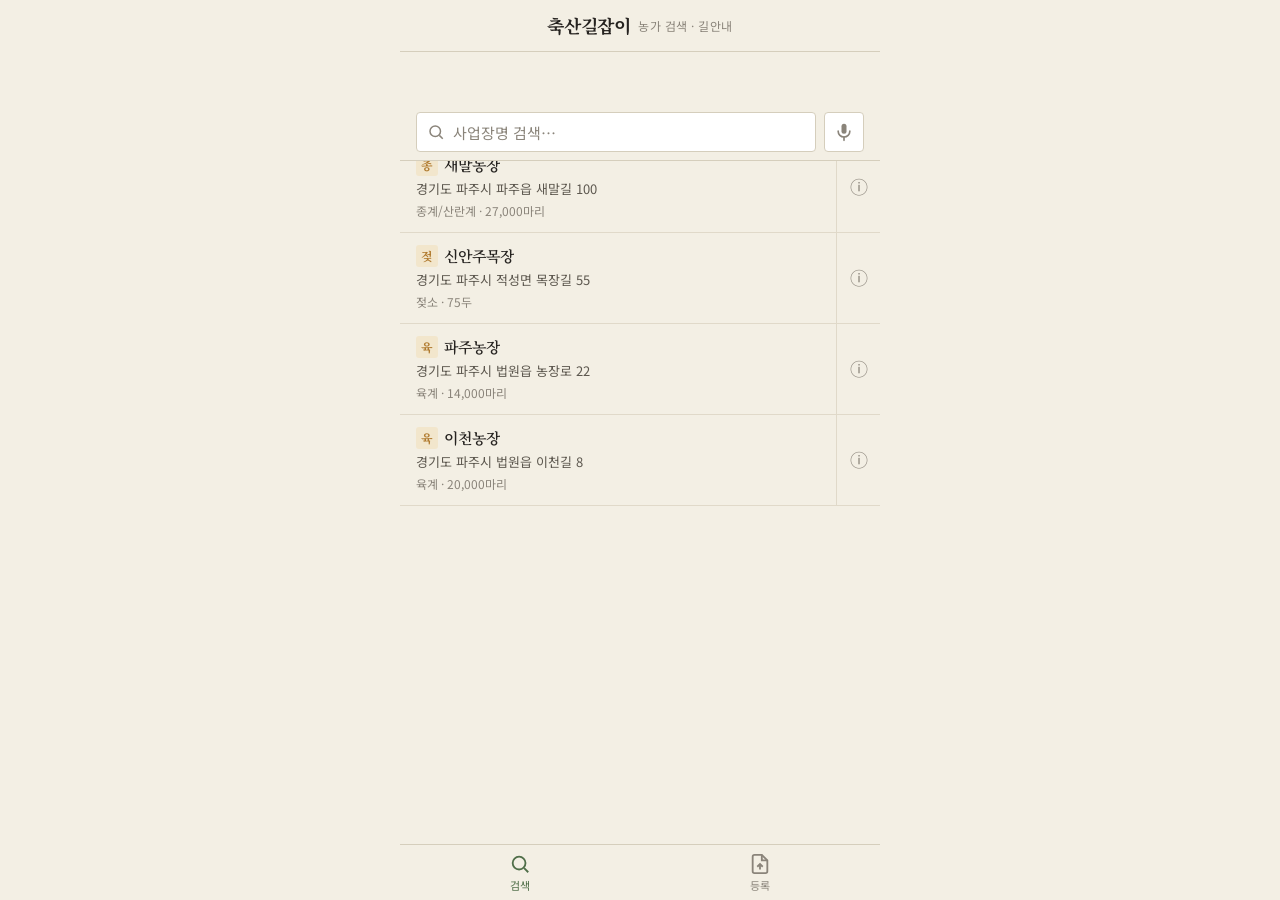
==== index.html @ 453d3c9a "Add files via upload" ====
<!DOCTYPE html>
<html lang="ko">
<head>
  <meta charset="UTF-8">
  <meta name="viewport" content="width=device-width, initial-scale=1.0, maximum-scale=1.0, user-scalable=no">
  <meta name="description" content="축산 농가 검색 및 카카오맵 내비게이션 안내 모바일 웹앱">
  <title>축산길잡이 — 농가 검색 · 길안내</title>

  <link rel="preconnect" href="https://fonts.googleapis.com">
  <link rel="preconnect" href="https://fonts.gstatic.com" crossorigin>
  <link href="https://fonts.googleapis.com/css2?family=Noto+Sans+KR:wght@400;500;600;700&family=Noto+Serif+KR:wght@600;700&display=swap" rel="stylesheet">

  <link rel="stylesheet" href="style.css">
</head>
<body>
  <div id="app">
    <!-- ═══ 헤더 ═══ -->
    <header id="header">
      <h1 class="app-title">축산길잡이</h1>
      <p class="app-subtitle">농가 검색 · 길안내</p>
    </header>

    <!-- ═══ 검색 탭 ═══ -->
    <section id="tab-search" class="tab-panel active">
      <!-- 검색 바 -->
      <div class="search-bar">
        <div class="search-input-wrap">
          <svg class="search-icon" viewBox="0 0 24 24" fill="none" stroke="currentColor" stroke-width="2">
            <circle cx="11" cy="11" r="7"/><line x1="16.5" y1="16.5" x2="21" y2="21"/>
          </svg>
          <input type="text" id="search-input" placeholder="사업장명 검색…" autocomplete="off" inputmode="search">
          <button id="search-clear" class="search-clear" aria-label="검색어 지우기" style="display:none;">✕</button>
        </div>
        <button id="btn-mic" class="btn-mic" aria-label="음성 검색" title="음성으로 검색">
          <svg viewBox="0 0 24 24" fill="currentColor">
            <path d="M12 14a3 3 0 0 0 3-3V5a3 3 0 0 0-6 0v6a3 3 0 0 0 3 3z"/>
            <path d="M19 11a7 7 0 0 1-14 0" fill="none" stroke="currentColor" stroke-width="2" stroke-linecap="round"/>
            <line x1="12" y1="18" x2="12" y2="22" stroke="currentColor" stroke-width="2" stroke-linecap="round"/>
          </svg>
        </button>
      </div>

      <!-- 검색 상태 안내 -->
      <div id="search-status" class="search-status"></div>

      <!-- 검색 결과 목록 -->
      <ul id="farm-list" class="farm-list"></ul>

      <!-- 검색 결과 없음 -->
      <div id="empty-search" class="empty-state" style="display:none;">
        <p class="empty-icon">🔍</p>
        <p class="empty-text">일치하는 사업장명이 없습니다</p>
        <button class="btn-link" onclick="switchTab('register')">→ 등록 화면으로 이동</button>
      </div>

      <!-- 데이터 없음 -->
      <div id="no-data" class="empty-state" style="display:none;">
        <p class="empty-icon">📋</p>
        <p class="empty-text">등록된 농가 데이터가 없습니다</p>
        <button class="btn-link" onclick="switchTab('register')">→ 데이터 등록하기</button>
      </div>
    </section>

    <!-- ═══ 등록 탭 ═══ -->
    <section id="tab-register" class="tab-panel">
      <!-- CSV 업로드 -->
      <div class="register-section">
        <h2 class="section-title">CSV 파일 업로드</h2>
        <p class="section-desc">CSV 파일을 업로드하면 기존 데이터가 모두 교체됩니다.</p>
        <label class="csv-upload-area" id="csv-upload-area">
          <input type="file" id="csv-file-input" accept=".csv,text/csv" hidden>
          <svg viewBox="0 0 24 24" fill="none" stroke="currentColor" stroke-width="1.5" class="upload-icon">
            <path d="M14 2H6a2 2 0 0 0-2 2v16a2 2 0 0 0 2 2h12a2 2 0 0 0 2-2V8z"/>
            <polyline points="14 2 14 8 20 8"/>
            <line x1="12" y1="18" x2="12" y2="12"/>
            <polyline points="9 15 12 12 15 15"/>
          </svg>
          <span>CSV 파일 선택 또는 여기에 끌어다 놓기</span>
        </label>
      </div>

      <hr class="section-divider">

      <!-- 개별 등록/수정 폼 -->
      <div class="register-section">
        <h2 class="section-title" id="form-title">개별 농가 등록</h2>
        <form id="farm-form" class="farm-form" autocomplete="off">
          <input type="hidden" id="form-edit-id" value="">
          <div class="form-row">
            <label class="form-label required" for="f-name">사업장명</label>
            <input type="text" id="f-name" class="form-input" required>
          </div>
          <div class="form-row-double">
            <div class="form-row">
              <label class="form-label required" for="f-lat">위도</label>
              <input type="number" id="f-lat" class="form-input" step="any" required placeholder="37.xxxxx">
            </div>
            <div class="form-row">
              <label class="form-label required" for="f-lng">경도</label>
              <input type="number" id="f-lng" class="form-input" step="any" required placeholder="126.xxxxx">
            </div>
          </div>
          <div class="form-row">
            <label class="form-label" for="f-license">축산인허가번호</label>
            <input type="text" id="f-license" class="form-input">
          </div>
          <div class="form-row">
            <label class="form-label" for="f-road-addr">소재지도로</label>
            <input type="text" id="f-road-addr" class="form-input">
          </div>
          <div class="form-row">
            <label class="form-label" for="f-jibun-addr">소재지지번주소</label>
            <input type="text" id="f-jibun-addr" class="form-input">
          </div>
          <div class="form-row">
            <label class="form-label" for="f-area">면적 (㎡)</label>
            <input type="number" id="f-area" class="form-input" step="any">
          </div>
          <div class="form-row-double">
            <div class="form-row">
              <label class="form-label" for="f-type">주사육업종</label>
              <input type="text" id="f-type" class="form-input" placeholder="예: 젖소, 육계">
            </div>
            <div class="form-row">
              <label class="form-label" for="f-count">사육두수</label>
              <input type="number" id="f-count" class="form-input" min="0">
            </div>
          </div>
          <div class="form-row">
            <label class="form-label" for="f-permit-date">허가일자</label>
            <input type="date" id="f-permit-date" class="form-input">
          </div>
          <div class="form-row-double">
            <div class="form-row">
              <label class="form-label" for="f-agency">관리기관명</label>
              <input type="text" id="f-agency" class="form-input">
            </div>
            <div class="form-row">
              <label class="form-label" for="f-phone">관리부서전화번호</label>
              <input type="tel" id="f-phone" class="form-input">
            </div>
          </div>
          <div class="form-row">
            <label class="form-label" for="f-data-date">데이터기준일자</label>
            <input type="date" id="f-data-date" class="form-input">
          </div>
          <div class="form-actions">
            <button type="submit" class="btn-primary" id="form-submit-btn">등록</button>
            <button type="button" class="btn-secondary" id="form-cancel-btn" style="display:none;" onclick="resetForm()">취소</button>
          </div>
        </form>
      </div>

      <hr class="section-divider">

      <!-- 등록된 농가 관리 목록 -->
      <div class="register-section">
        <h2 class="section-title">등록 농가 관리 <span id="manage-count" class="count-badge">0</span></h2>
        <ul id="manage-list" class="manage-list"></ul>
        <div id="manage-empty" class="empty-state">
          <p class="empty-text">등록된 농가가 없습니다</p>
        </div>
      </div>
    </section>

    <!-- ═══ 하단 탭바 ═══ -->
    <nav id="tab-bar" class="tab-bar">
      <button class="tab-item active" data-tab="search" onclick="switchTab('search')">
        <svg viewBox="0 0 24 24" fill="none" stroke="currentColor" stroke-width="2">
          <circle cx="11" cy="11" r="7"/><line x1="16.5" y1="16.5" x2="21" y2="21"/>
        </svg>
        <span>검색</span>
      </button>
      <button class="tab-item" data-tab="register" onclick="switchTab('register')">
        <svg viewBox="0 0 24 24" fill="none" stroke="currentColor" stroke-width="2">
          <path d="M14 2H6a2 2 0 0 0-2 2v16a2 2 0 0 0 2 2h12a2 2 0 0 0 2-2V8z"/>
          <polyline points="14 2 14 8 20 8"/>
          <line x1="12" y1="18" x2="12" y2="12"/>
          <polyline points="9 15 12 12 15 15"/>
        </svg>
        <span>등록</span>
      </button>
    </nav>

    <!-- ═══ 바텀시트 ═══ -->
    <div id="bottomsheet-overlay" class="bottomsheet-overlay" onclick="closeBottomSheet()"></div>
    <div id="bottomsheet" class="bottomsheet">
      <div class="bottomsheet-handle" onclick="closeBottomSheet()"><span></span></div>
      <div id="bottomsheet-content" class="bottomsheet-content"></div>
    </div>

    <!-- ═══ 토스트 ═══ -->
    <div id="toast" class="toast"></div>

    <!-- ═══ 확인 대화상자 ═══ -->
    <div id="confirm-overlay" class="confirm-overlay" style="display:none;">
      <div class="confirm-dialog">
        <p id="confirm-msg" class="confirm-msg"></p>
        <div class="confirm-actions">
          <button id="confirm-cancel" class="btn-secondary">취소</button>
          <button id="confirm-ok" class="btn-primary btn-danger">확인</button>
        </div>
      </div>
    </div>
  </div>

  <script src="app.js"></script>
</body>
</html>
---- style.css ----
/* ═══════════════════════════════════════════
   축산길잡이 — 농가 이력 수첩 스타일시트
   ═══════════════════════════════════════════ */

/* ─── 기본 변수 ─── */
:root {
  --bg: #F3EFE4;
  --bg-elevated: #EDE9DD;
  --ink: #262320;
  --ink-light: #5C574E;
  --ink-muted: #8A847A;
  --green: #4F6E48;
  --green-light: #6A8A62;
  --green-bg: #E4ECDF;
  --amber: #B07A2E;
  --amber-bg: #F2E6CC;
  --amber-light: #D4A24C;
  --red: #A04040;
  --red-bg: #F2D9D9;
  --border: #D5CEBC;
  --border-light: #E0D9C9;
  --shadow-sm: 0 1px 2px rgba(38,35,32,0.06);
  --radius: 4px;
  --radius-lg: 8px;
  --tab-height: 56px;
  --header-height: 52px;
  --search-bar-height: 56px;
  --font-serif: 'Noto Serif KR', serif;
  --font-sans: 'Noto Sans KR', sans-serif;
  --safe-bottom: env(safe-area-inset-bottom, 0px);
}

/* ─── 리셋 ─── */
*, *::before, *::after {
  box-sizing: border-box;
  margin: 0;
  padding: 0;
}

html {
  font-size: 16px;
  -webkit-text-size-adjust: 100%;
  -webkit-tap-highlight-color: transparent;
}

body {
  font-family: var(--font-sans);
  background: var(--bg);
  color: var(--ink);
  line-height: 1.5;
  min-height: 100dvh;
  overflow-x: hidden;
  -webkit-font-smoothing: antialiased;
}

#app {
  max-width: 480px;
  margin: 0 auto;
  min-height: 100dvh;
  position: relative;
  display: flex;
  flex-direction: column;
}

/* ─── 타이포 유틸 ─── */
.tabular-nums {
  font-variant-numeric: tabular-nums;
  font-feature-settings: "tnum";
}

/* ═══ 헤더 ═══ */
#header {
  position: sticky;
  top: 0;
  z-index: 100;
  background: var(--bg);
  border-bottom: 1px solid var(--border);
  padding: 8px 16px;
  text-align: center;
  height: var(--header-height);
  display: flex;
  align-items: center;
  justify-content: center;
  gap: 8px;
}

.app-title {
  font-family: var(--font-serif);
  font-size: 1.125rem;
  font-weight: 700;
  color: var(--ink);
  letter-spacing: -0.02em;
}

.app-subtitle {
  font-size: 0.75rem;
  color: var(--ink-muted);
  letter-spacing: 0.04em;
}

/* ═══ 검색 바 ═══ */
.search-bar {
  position: sticky;
  top: var(--header-height);
  z-index: 99;
  display: flex;
  align-items: center;
  gap: 8px;
  padding: 8px 16px;
  background: var(--bg);
  border-bottom: 1px solid var(--border);
}

.search-input-wrap {
  flex: 1;
  display: flex;
  align-items: center;
  background: #fff;
  border: 1px solid var(--border);
  border-radius: var(--radius);
  padding: 0 10px;
  height: 40px;
  transition: border-color 0.15s;
}

.search-input-wrap:focus-within {
  border-color: var(--green);
}

.search-icon {
  width: 18px;
  height: 18px;
  color: var(--ink-muted);
  flex-shrink: 0;
}

#search-input {
  flex: 1;
  border: none;
  outline: none;
  background: transparent;
  font-family: var(--font-sans);
  font-size: 0.9375rem;
  color: var(--ink);
  padding: 0 8px;
  height: 100%;
}

#search-input::placeholder {
  color: var(--ink-muted);
}

.search-clear {
  background: none;
  border: none;
  color: var(--ink-muted);
  font-size: 1rem;
  cursor: pointer;
  padding: 2px 4px;
  line-height: 1;
}

/* ─── 마이크 버튼 ─── */
.btn-mic {
  width: 40px;
  height: 40px;
  border: 1px solid var(--border);
  border-radius: var(--radius);
  background: #fff;
  color: var(--ink-muted);
  display: flex;
  align-items: center;
  justify-content: center;
  cursor: pointer;
  flex-shrink: 0;
  transition: all 0.15s;
}

.btn-mic svg {
  width: 20px;
  height: 20px;
}

.btn-mic:active {
  background: var(--bg-elevated);
}

.btn-mic.listening {
  border-color: var(--red);
  color: var(--red);
  animation: mic-pulse 1s ease-in-out infinite;
}

@keyframes mic-pulse {
  0%, 100% { box-shadow: 0 0 0 0 rgba(160,64,64,0.2); }
  50% { box-shadow: 0 0 0 6px rgba(160,64,64,0); }
}

/* ─── 검색 상태 ─── */
.search-status {
  padding: 6px 16px;
  font-size: 0.8125rem;
  color: var(--ink-muted);
  border-bottom: 1px solid var(--border-light);
  min-height: 28px;
  display: flex;
  align-items: center;
}

/* ═══ 탭 패널 ═══ */
.tab-panel {
  display: none;
  flex: 1;
  padding-bottom: calc(var(--tab-height) + var(--safe-bottom) + 8px);
  overflow-y: auto;
  -webkit-overflow-scrolling: touch;
}

.tab-panel.active {
  display: flex;
  flex-direction: column;
}

/* ═══ 농가 목록 ═══ */
.farm-list {
  list-style: none;
  flex: 1;
}

.farm-item {
  display: flex;
  align-items: stretch;
  border-bottom: 1px solid var(--border-light);
  cursor: pointer;
  transition: background 0.1s;
}

.farm-item:active {
  background: var(--bg-elevated);
}

.farm-item-main {
  flex: 1;
  padding: 12px 0 12px 16px;
  display: flex;
  flex-direction: column;
  gap: 3px;
  min-width: 0;
}

.farm-item-top {
  display: flex;
  align-items: center;
  gap: 6px;
}

.breed-tag {
  display: inline-flex;
  align-items: center;
  justify-content: center;
  width: 22px;
  height: 22px;
  border-radius: 3px;
  background: var(--amber-bg);
  color: var(--amber);
  font-family: var(--font-serif);
  font-size: 0.75rem;
  font-weight: 700;
  flex-shrink: 0;
  line-height: 1;
}

.farm-name {
  font-family: var(--font-serif);
  font-size: 0.9375rem;
  font-weight: 600;
  color: var(--ink);
  white-space: nowrap;
  overflow: hidden;
  text-overflow: ellipsis;
}

.farm-address {
  font-size: 0.8125rem;
  color: var(--ink-light);
  white-space: nowrap;
  overflow: hidden;
  text-overflow: ellipsis;
}

.farm-meta {
  font-size: 0.75rem;
  color: var(--ink-muted);
  font-variant-numeric: tabular-nums;
}

.farm-item-info {
  display: flex;
  align-items: center;
  justify-content: center;
  width: 44px;
  flex-shrink: 0;
  border-left: 1px solid var(--border-light);
  color: var(--ink-muted);
  font-size: 1.125rem;
  cursor: pointer;
  transition: color 0.1s;
}

.farm-item-info:hover,
.farm-item-info:active {
  color: var(--green);
  background: var(--green-bg);
}

/* ═══ 빈 상태 ═══ */
.empty-state {
  display: flex;
  flex-direction: column;
  align-items: center;
  justify-content: center;
  padding: 48px 16px;
  text-align: center;
  gap: 8px;
}

.empty-icon {
  font-size: 2rem;
  opacity: 0.5;
}

.empty-text {
  font-size: 0.9375rem;
  color: var(--ink-light);
}

.btn-link {
  background: none;
  border: none;
  color: var(--green);
  font-size: 0.875rem;
  font-family: var(--font-sans);
  cursor: pointer;
  text-decoration: underline;
  text-underline-offset: 2px;
}

/* ═══ 등록 화면 ═══ */
.register-section {
  padding: 16px;
}

.section-title {
  font-family: var(--font-serif);
  font-size: 1rem;
  font-weight: 600;
  color: var(--ink);
  margin-bottom: 6px;
  display: flex;
  align-items: center;
  gap: 8px;
}

.section-desc {
  font-size: 0.8125rem;
  color: var(--ink-muted);
  margin-bottom: 12px;
}

.section-divider {
  border: none;
  border-top: 1px solid var(--border);
  margin: 0;
}

/* ─── CSV 업로드 ─── */
.csv-upload-area {
  display: flex;
  flex-direction: column;
  align-items: center;
  justify-content: center;
  gap: 8px;
  padding: 24px 16px;
  border: 1.5px dashed var(--border);
  border-radius: var(--radius-lg);
  background: #fff;
  cursor: pointer;
  transition: border-color 0.15s, background 0.15s;
  font-size: 0.8125rem;
  color: var(--ink-light);
  text-align: center;
}

.csv-upload-area:hover,
.csv-upload-area.drag-over {
  border-color: var(--green);
  background: var(--green-bg);
}

.upload-icon {
  width: 32px;
  height: 32px;
  color: var(--ink-muted);
}

/* ─── 폼 ─── */
.farm-form {
  display: flex;
  flex-direction: column;
  gap: 10px;
}

.form-row {
  display: flex;
  flex-direction: column;
  gap: 3px;
}

.form-row-double {
  display: grid;
  grid-template-columns: 1fr 1fr;
  gap: 10px;
}

.form-label {
  font-size: 0.75rem;
  font-weight: 500;
  color: var(--ink-light);
}

.form-label.required::after {
  content: " *";
  color: var(--red);
}

.form-input {
  border: 1px solid var(--border);
  border-radius: var(--radius);
  padding: 8px 10px;
  font-family: var(--font-sans);
  font-size: 0.875rem;
  color: var(--ink);
  background: #fff;
  outline: none;
  transition: border-color 0.15s;
  width: 100%;
}

.form-input:focus {
  border-color: var(--green);
}

.form-actions {
  display: flex;
  gap: 8px;
  padding-top: 4px;
}

/* ─── 버튼 ─── */
.btn-primary {
  flex: 1;
  padding: 10px 16px;
  border: none;
  border-radius: var(--radius);
  background: var(--green);
  color: #fff;
  font-family: var(--font-sans);
  font-size: 0.875rem;
  font-weight: 600;
  cursor: pointer;
  transition: background 0.15s;
}

.btn-primary:active {
  background: var(--green-light);
}

.btn-secondary {
  padding: 10px 16px;
  border: 1px solid var(--border);
  border-radius: var(--radius);
  background: #fff;
  color: var(--ink);
  font-family: var(--font-sans);
  font-size: 0.875rem;
  cursor: pointer;
}

.btn-danger {
  background: var(--red);
}

.btn-danger:active {
  background: #b84c4c;
}

/* ─── 관리 목록 ─── */
.manage-list {
  list-style: none;
}

.manage-item {
  display: flex;
  align-items: center;
  padding: 10px 0;
  border-bottom: 1px solid var(--border-light);
  gap: 8px;
}

.manage-item-info {
  flex: 1;
  min-width: 0;
}

.manage-item-name {
  font-family: var(--font-serif);
  font-size: 0.875rem;
  font-weight: 600;
  white-space: nowrap;
  overflow: hidden;
  text-overflow: ellipsis;
}

.manage-item-sub {
  font-size: 0.75rem;
  color: var(--ink-muted);
}

.manage-item-actions {
  display: flex;
  gap: 4px;
  flex-shrink: 0;
}

.manage-btn {
  background: none;
  border: 1px solid var(--border-light);
  border-radius: var(--radius);
  width: 32px;
  height: 32px;
  display: flex;
  align-items: center;
  justify-content: center;
  cursor: pointer;
  font-size: 0.875rem;
  transition: background 0.1s;
}

.manage-btn:active {
  background: var(--bg-elevated);
}

.manage-btn.delete:active {
  background: var(--red-bg);
}

.count-badge {
  display: inline-flex;
  align-items: center;
  justify-content: center;
  min-width: 20px;
  height: 20px;
  padding: 0 6px;
  border-radius: 10px;
  background: var(--green-bg);
  color: var(--green);
  font-family: var(--font-sans);
  font-size: 0.6875rem;
  font-weight: 600;
}

/* ═══ 하단 탭바 ═══ */
.tab-bar {
  position: fixed;
  bottom: 0;
  left: 50%;
  transform: translateX(-50%);
  width: 100%;
  max-width: 480px;
  height: calc(var(--tab-height) + var(--safe-bottom));
  padding-bottom: var(--safe-bottom);
  display: flex;
  background: var(--bg);
  border-top: 1px solid var(--border);
  z-index: 200;
}

.tab-item {
  flex: 1;
  display: flex;
  flex-direction: column;
  align-items: center;
  justify-content: center;
  gap: 2px;
  background: none;
  border: none;
  font-family: var(--font-sans);
  font-size: 0.6875rem;
  color: var(--ink-muted);
  cursor: pointer;
  transition: color 0.15s;
}

.tab-item svg {
  width: 22px;
  height: 22px;
}

.tab-item.active {
  color: var(--green);
}

/* ═══ 바텀시트 ═══ */
.bottomsheet-overlay {
  position: fixed;
  inset: 0;
  background: rgba(38,35,32,0.35);
  z-index: 300;
  opacity: 0;
  pointer-events: none;
  transition: opacity 0.25s;
}

.bottomsheet-overlay.open {
  opacity: 1;
  pointer-events: auto;
}

.bottomsheet {
  position: fixed;
  bottom: 0;
  left: 50%;
  transform: translate(-50%, 100%);
  width: 100%;
  max-width: 480px;
  max-height: 80dvh;
  background: var(--bg);
  border-top: 1px solid var(--border);
  border-radius: 12px 12px 0 0;
  z-index: 301;
  display: flex;
  flex-direction: column;
  transition: transform 0.3s cubic-bezier(0.22, 1, 0.36, 1);
}

.bottomsheet.open {
  transform: translate(-50%, 0);
}

.bottomsheet-handle {
  display: flex;
  justify-content: center;
  padding: 10px 0 6px;
  cursor: pointer;
}

.bottomsheet-handle span {
  width: 32px;
  height: 4px;
  border-radius: 2px;
  background: var(--border);
}

.bottomsheet-content {
  flex: 1;
  overflow-y: auto;
  -webkit-overflow-scrolling: touch;
  padding: 0 16px 24px;
}

/* ─── 바텀시트 내부 요소 ─── */
.bs-farm-name {
  font-family: var(--font-serif);
  font-size: 1.125rem;
  font-weight: 700;
  margin-bottom: 12px;
  display: flex;
  align-items: center;
  gap: 8px;
}

.bs-info-grid {
  display: grid;
  grid-template-columns: auto 1fr;
  gap: 4px 12px;
  margin-bottom: 16px;
  font-size: 0.8125rem;
}

.bs-info-label {
  color: var(--ink-muted);
  white-space: nowrap;
}

.bs-info-value {
  color: var(--ink);
  word-break: break-all;
}

.bs-announce {
  background: var(--green-bg);
  border-left: 3px solid var(--green);
  padding: 10px 12px;
  margin-bottom: 12px;
  font-size: 0.8125rem;
  color: var(--ink);
  line-height: 1.6;
  border-radius: 0 var(--radius) var(--radius) 0;
}

.bs-actions {
  display: flex;
  gap: 8px;
  margin-bottom: 16px;
}

.bs-btn {
  flex: 1;
  padding: 10px 12px;
  border: 1px solid var(--border);
  border-radius: var(--radius);
  background: #fff;
  font-family: var(--font-sans);
  font-size: 0.8125rem;
  font-weight: 500;
  color: var(--ink);
  cursor: pointer;
  display: flex;
  align-items: center;
  justify-content: center;
  gap: 6px;
  transition: background 0.1s;
}

.bs-btn:active {
  background: var(--bg-elevated);
}

.bs-btn-nav {
  background: var(--green);
  color: #fff;
  border-color: var(--green);
}

.bs-btn-nav:active {
  background: var(--green-light);
}

.bs-nearby-title {
  font-family: var(--font-serif);
  font-size: 0.875rem;
  font-weight: 600;
  margin-bottom: 8px;
  color: var(--ink);
}

.bs-nearby-list {
  list-style: none;
}

.bs-nearby-item {
  display: flex;
  align-items: center;
  padding: 8px 0;
  border-bottom: 1px solid var(--border-light);
  gap: 8px;
  font-size: 0.8125rem;
}

.bs-nearby-item:last-child {
  border-bottom: none;
}

.bs-nearby-name {
  flex: 1;
  font-weight: 500;
}

.bs-nearby-dist {
  color: var(--ink-muted);
  font-variant-numeric: tabular-nums;
  font-size: 0.75rem;
}

.bs-nearby-breed {
  font-size: 0.75rem;
  color: var(--amber);
}

.bs-nearby-empty {
  padding: 12px 0;
  font-size: 0.8125rem;
  color: var(--ink-muted);
  text-align: center;
}

/* ═══ 토스트 ═══ */
.toast {
  position: fixed;
  bottom: calc(var(--tab-height) + var(--safe-bottom) + 12px);
  left: 50%;
  transform: translateX(-50%) translateY(100px);
  max-width: calc(480px - 32px);
  width: calc(100% - 32px);
  padding: 12px 16px;
  background: var(--ink);
  color: var(--bg);
  font-size: 0.8125rem;
  line-height: 1.5;
  border-radius: var(--radius-lg);
  z-index: 400;
  opacity: 0;
  pointer-events: none;
  transition: transform 0.3s, opacity 0.3s;
}

.toast.show {
  transform: translateX(-50%) translateY(0);
  opacity: 1;
  pointer-events: auto;
}

/* ═══ 확인 대화상자 ═══ */
.confirm-overlay {
  position: fixed;
  inset: 0;
  background: rgba(38,35,32,0.4);
  z-index: 500;
  display: flex;
  align-items: center;
  justify-content: center;
  padding: 24px;
}

.confirm-dialog {
  background: var(--bg);
  border: 1px solid var(--border);
  border-radius: var(--radius-lg);
  padding: 20px;
  max-width: 320px;
  width: 100%;
}

.confirm-msg {
  font-size: 0.9375rem;
  margin-bottom: 16px;
  line-height: 1.5;
}

.confirm-actions {
  display: flex;
  gap: 8px;
  justify-content: flex-end;
}

.confirm-actions .btn-primary,
.confirm-actions .btn-secondary {
  flex: unset;
  min-width: 64px;
}

/* ═══ 반응형 ═══ */
@media (max-width: 480px) {
  #app {
    max-width: 100%;
  }
  .tab-bar {
    max-width: 100%;
  }
  .bottomsheet {
    max-width: 100%;
  }
  .toast {
    max-width: calc(100% - 32px);
  }
}

/* ═══ 다크모드 없음 (수첩 느낌 유지) ═══ */
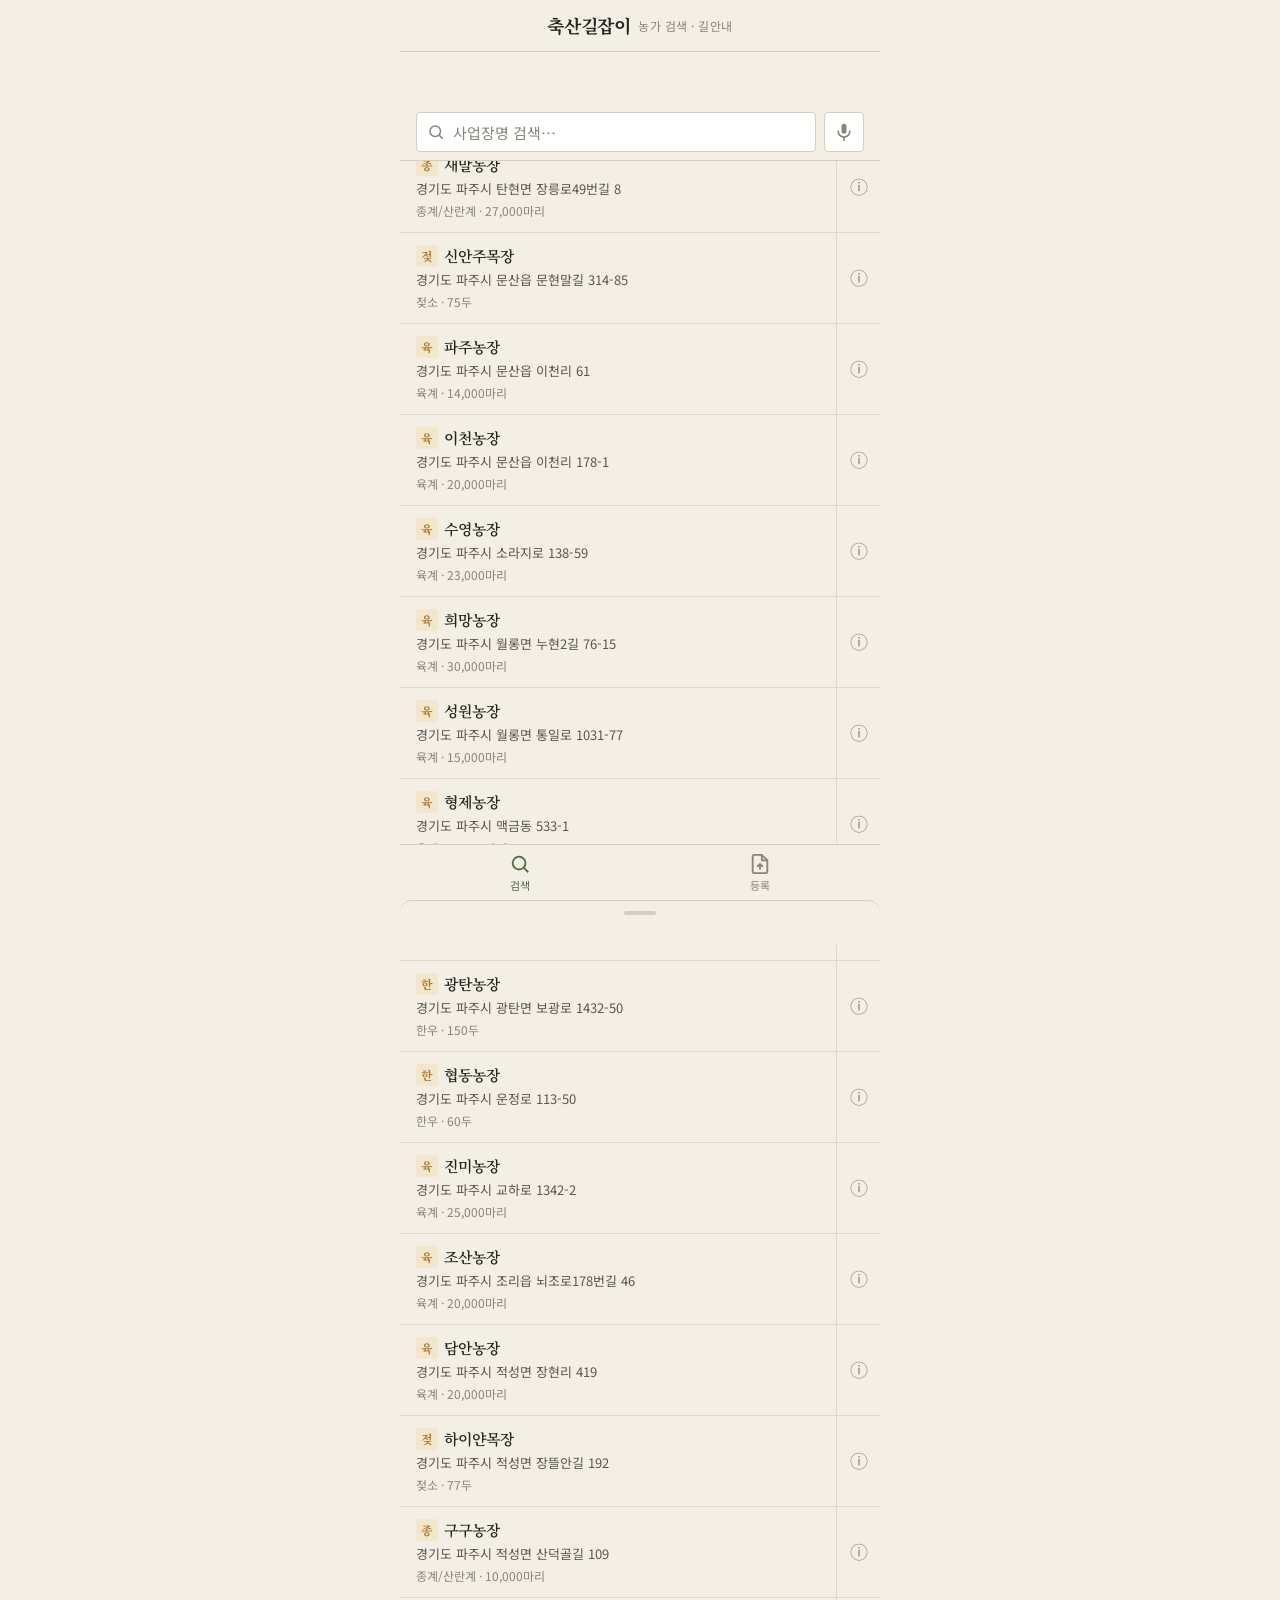
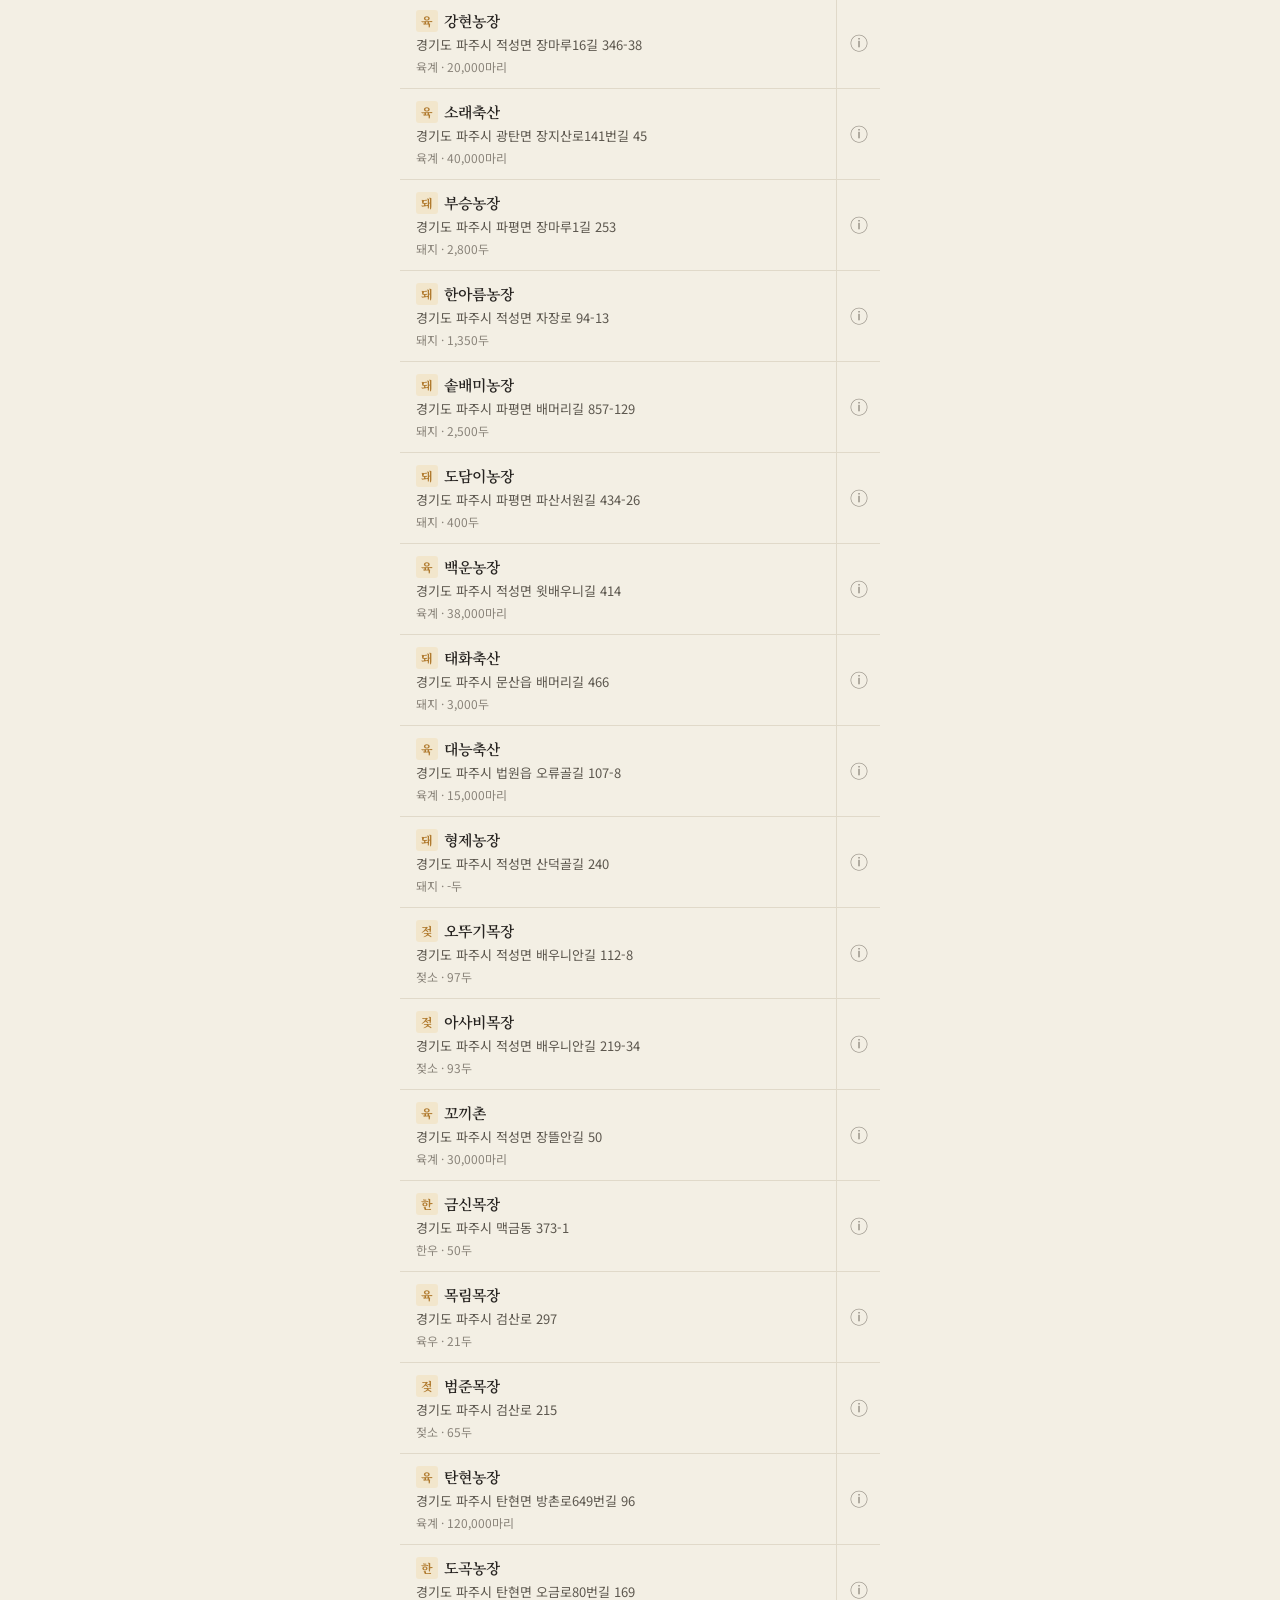
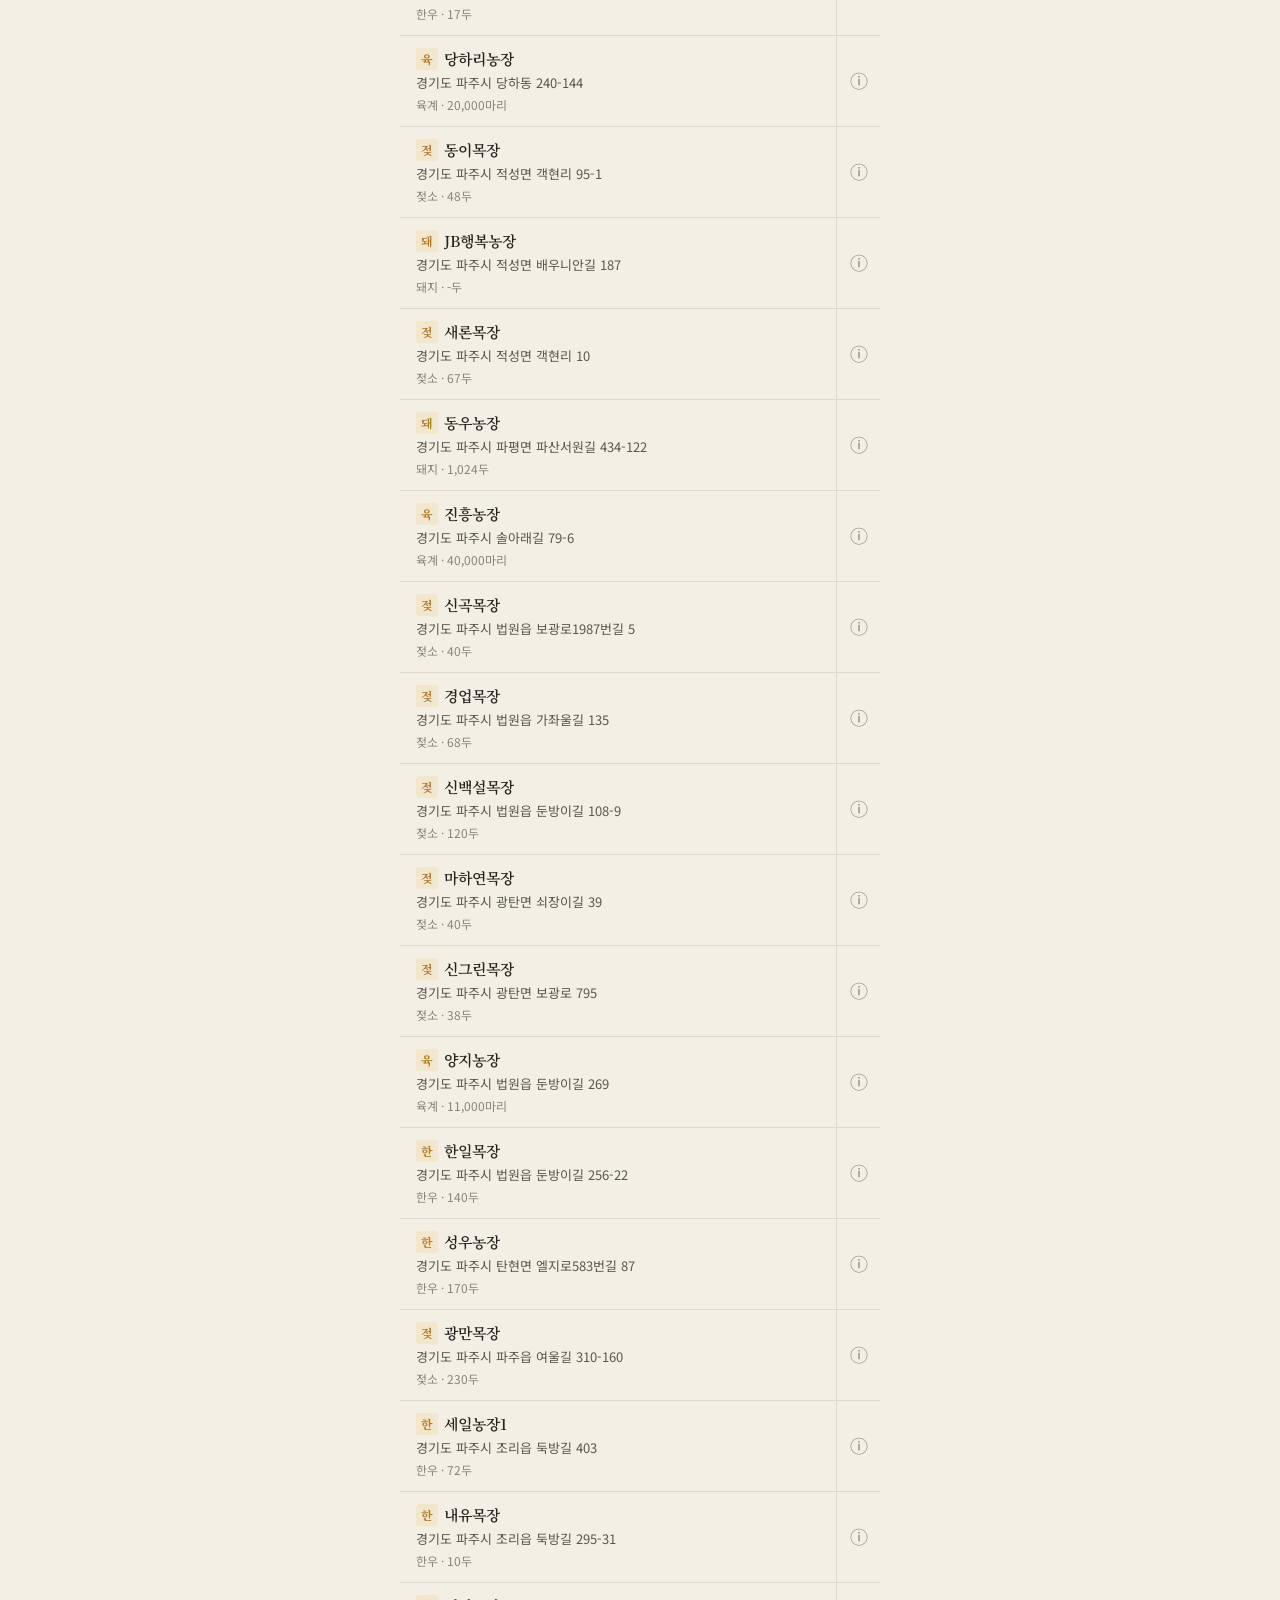
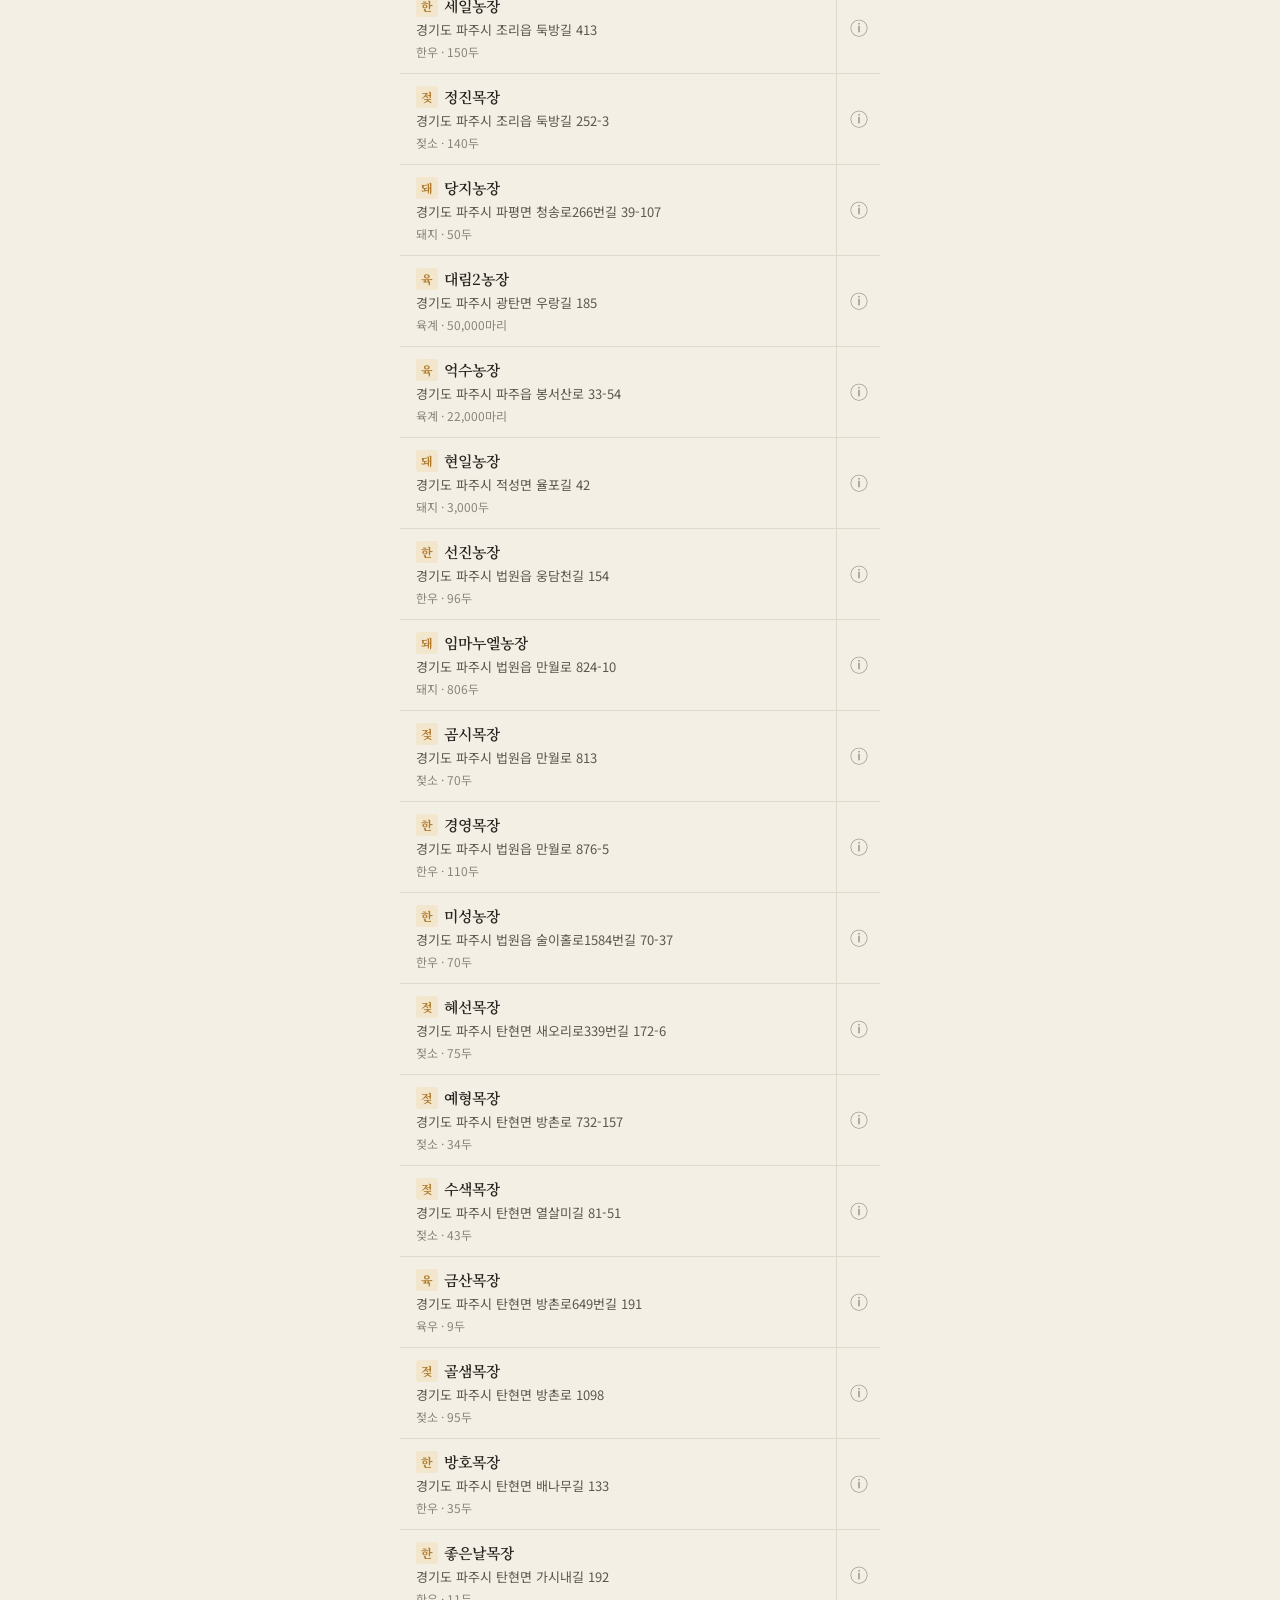
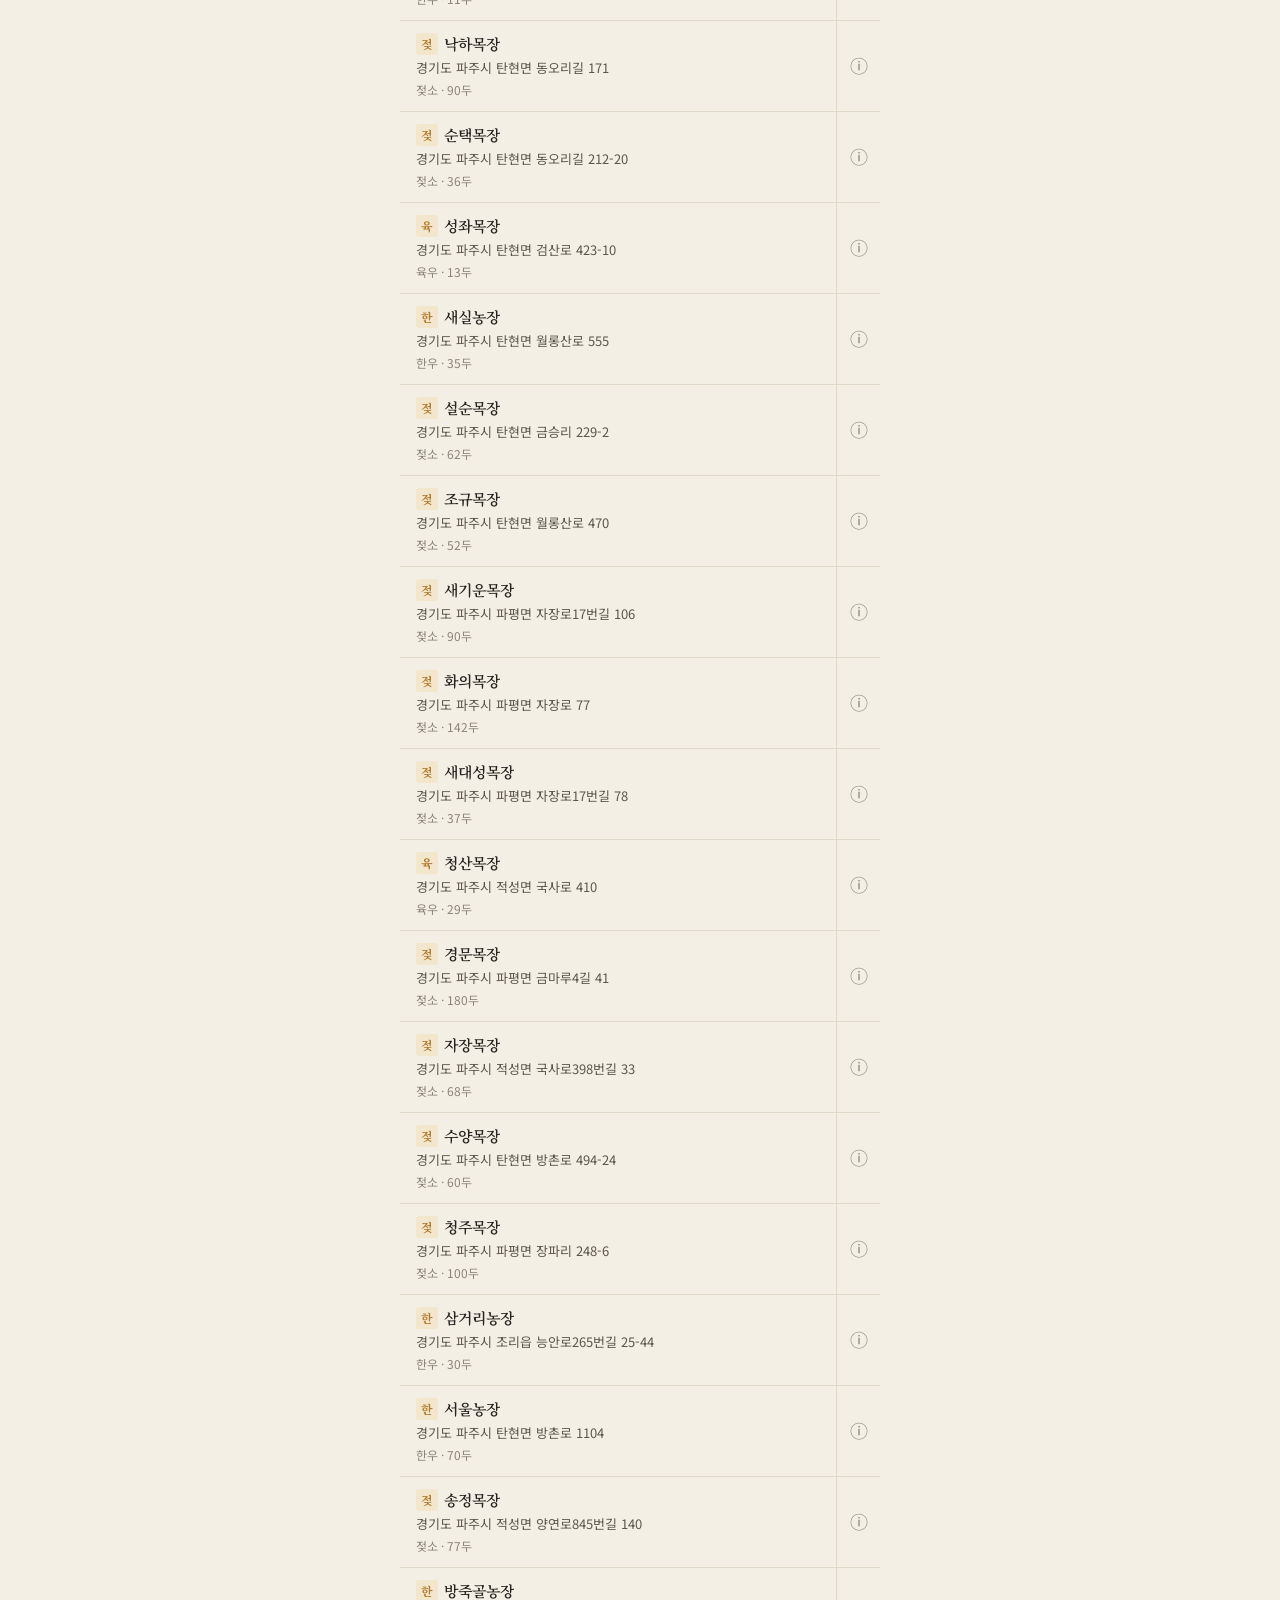
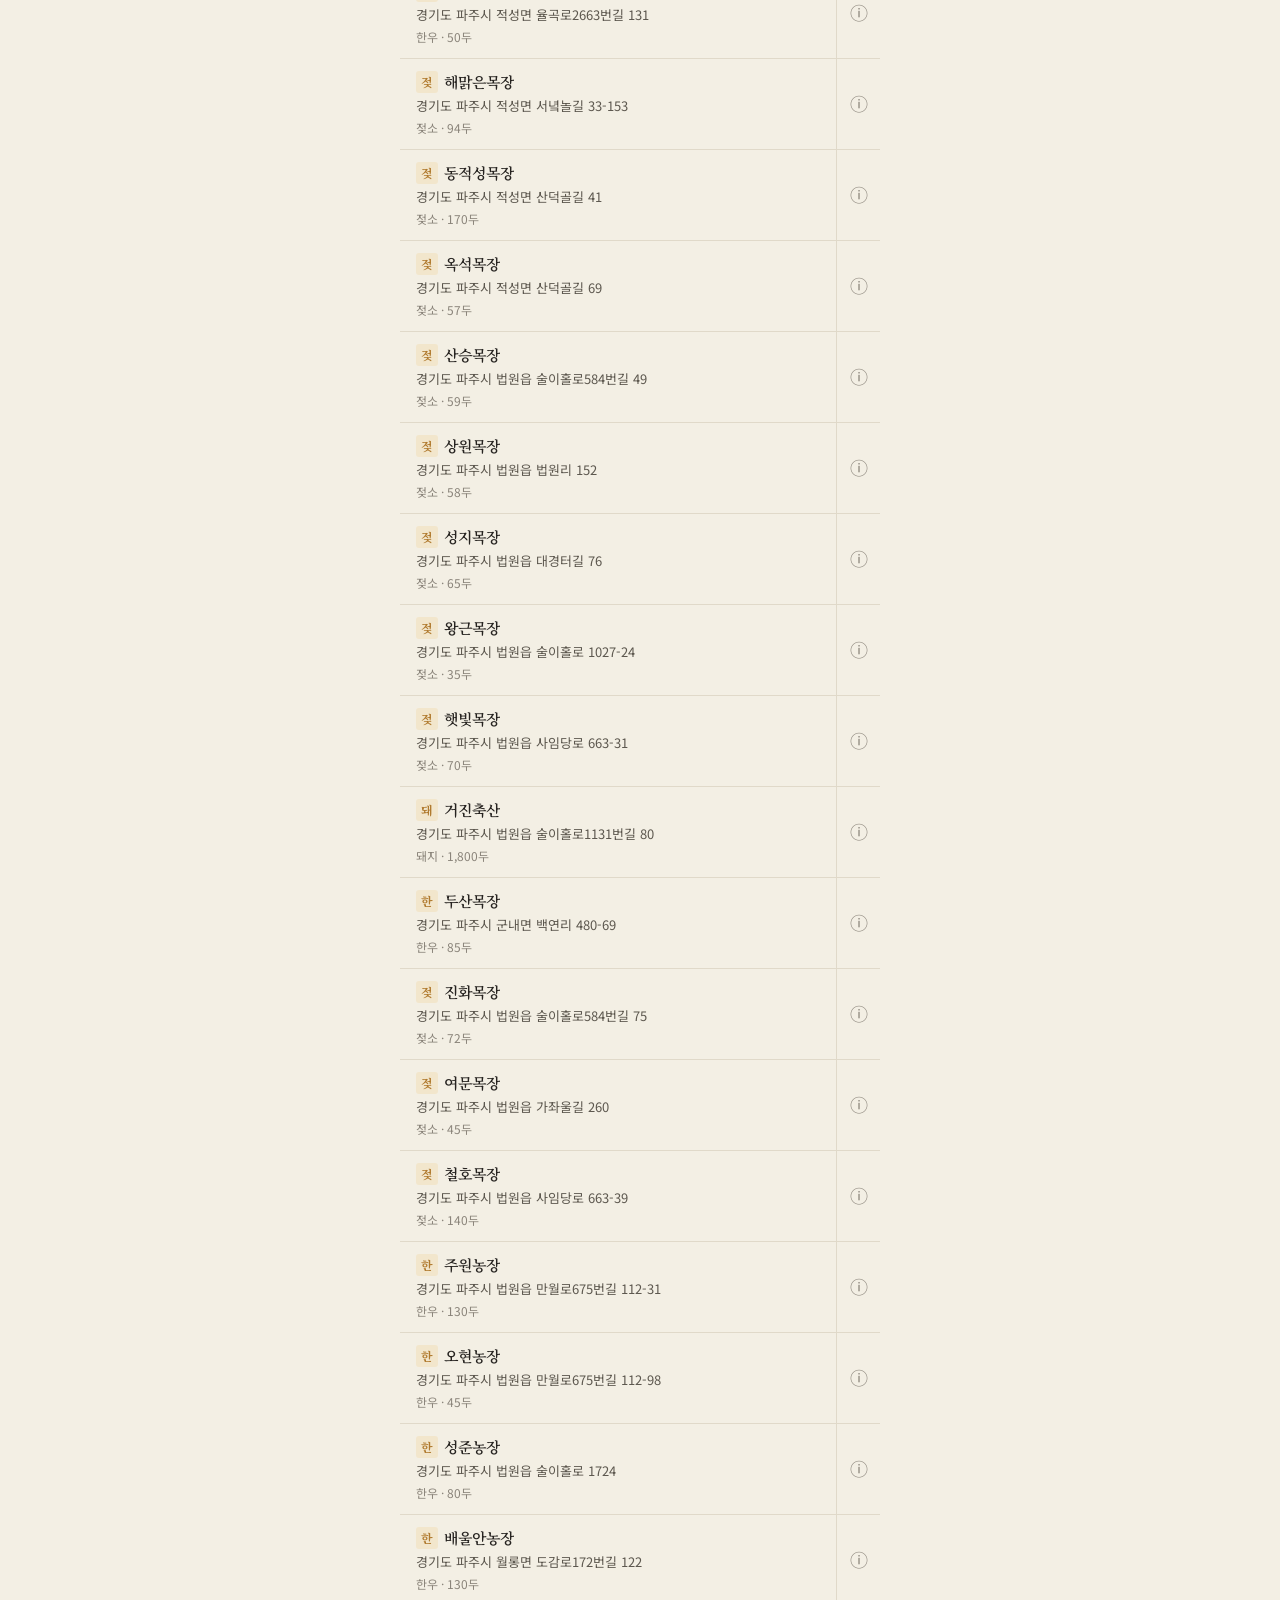
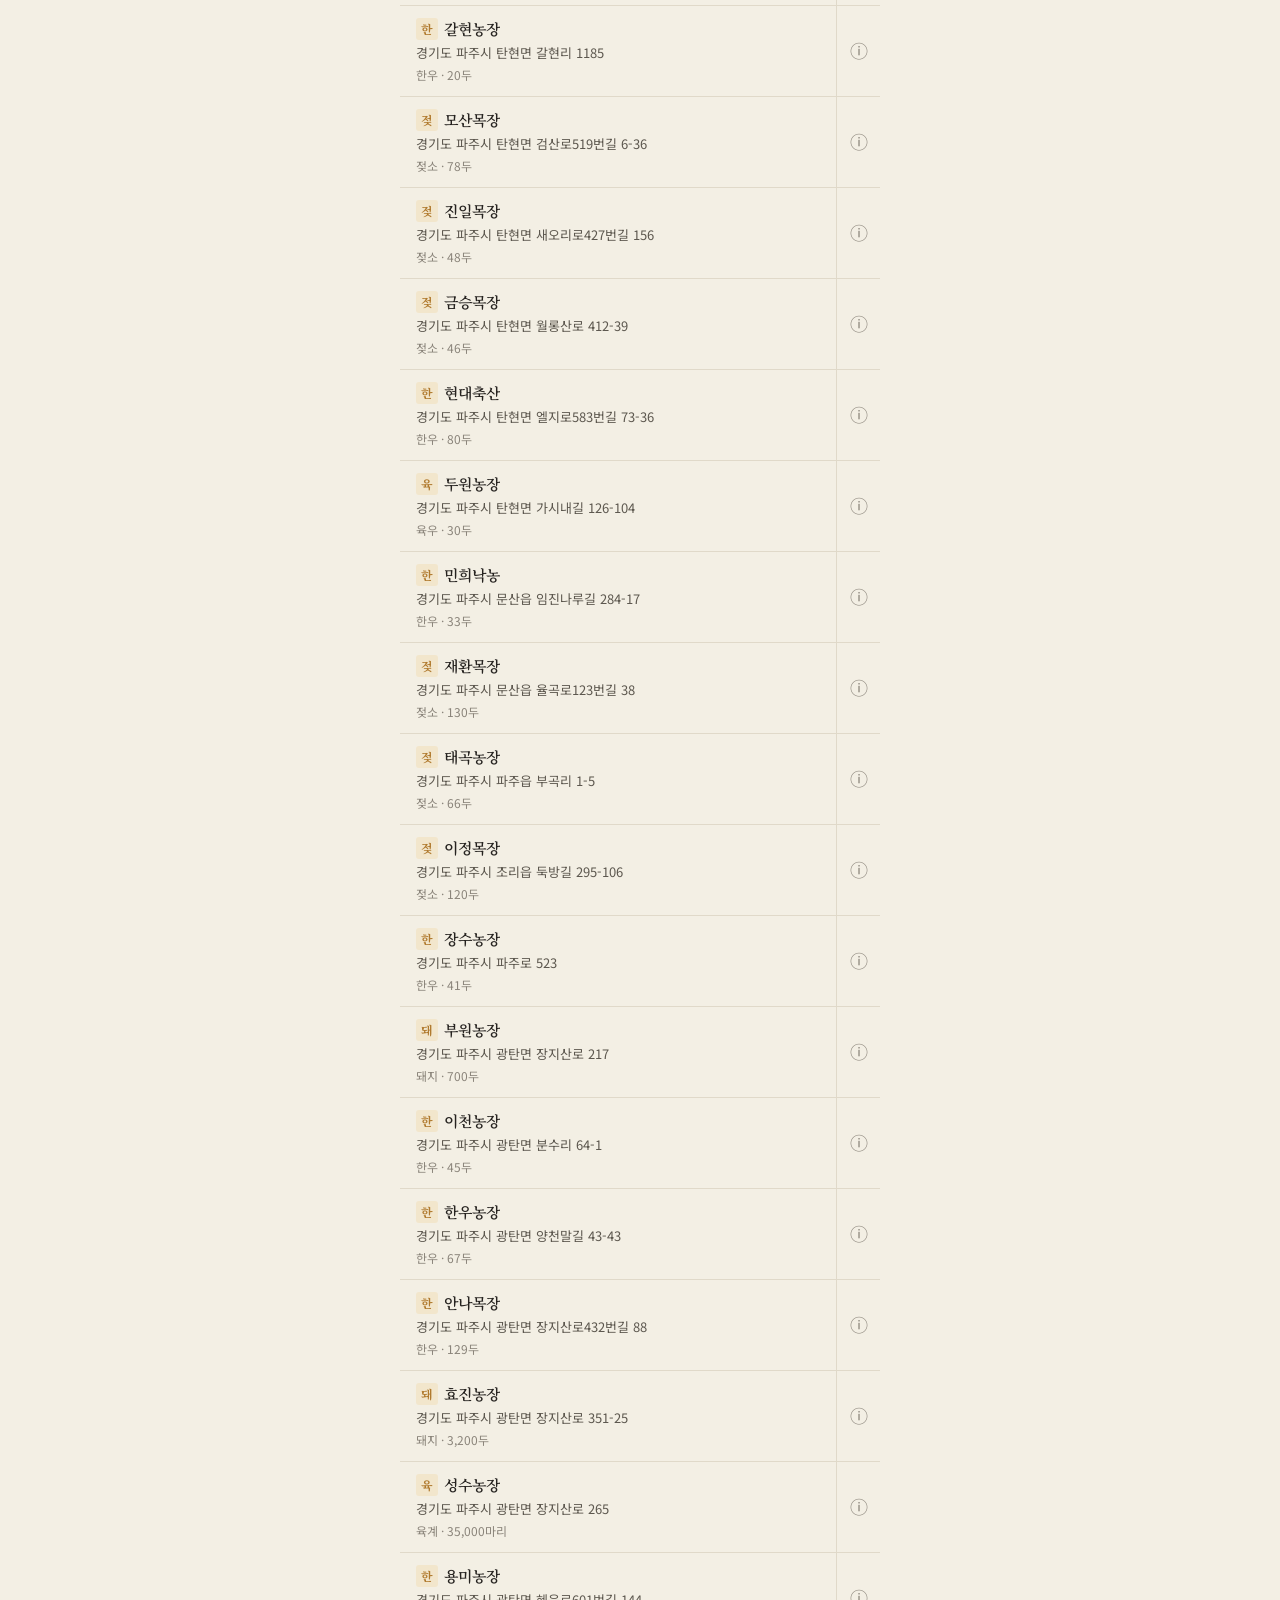
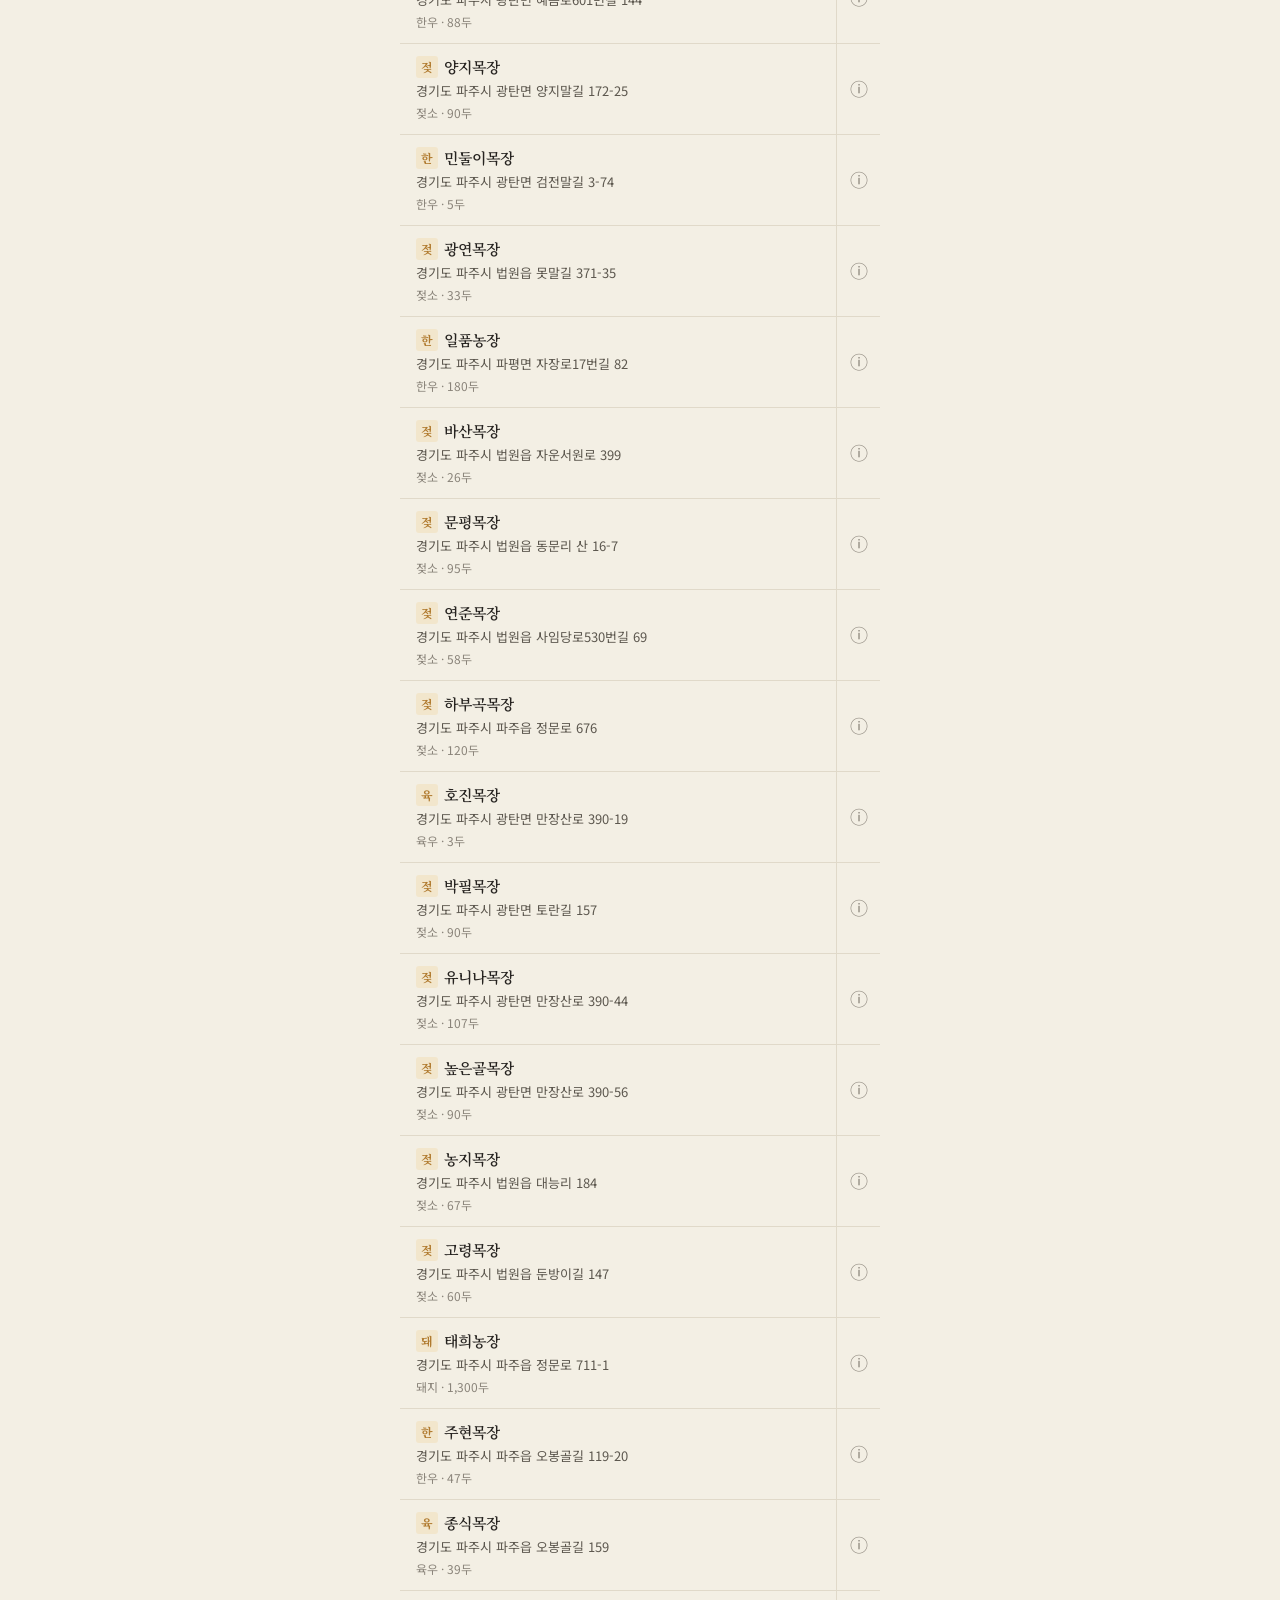
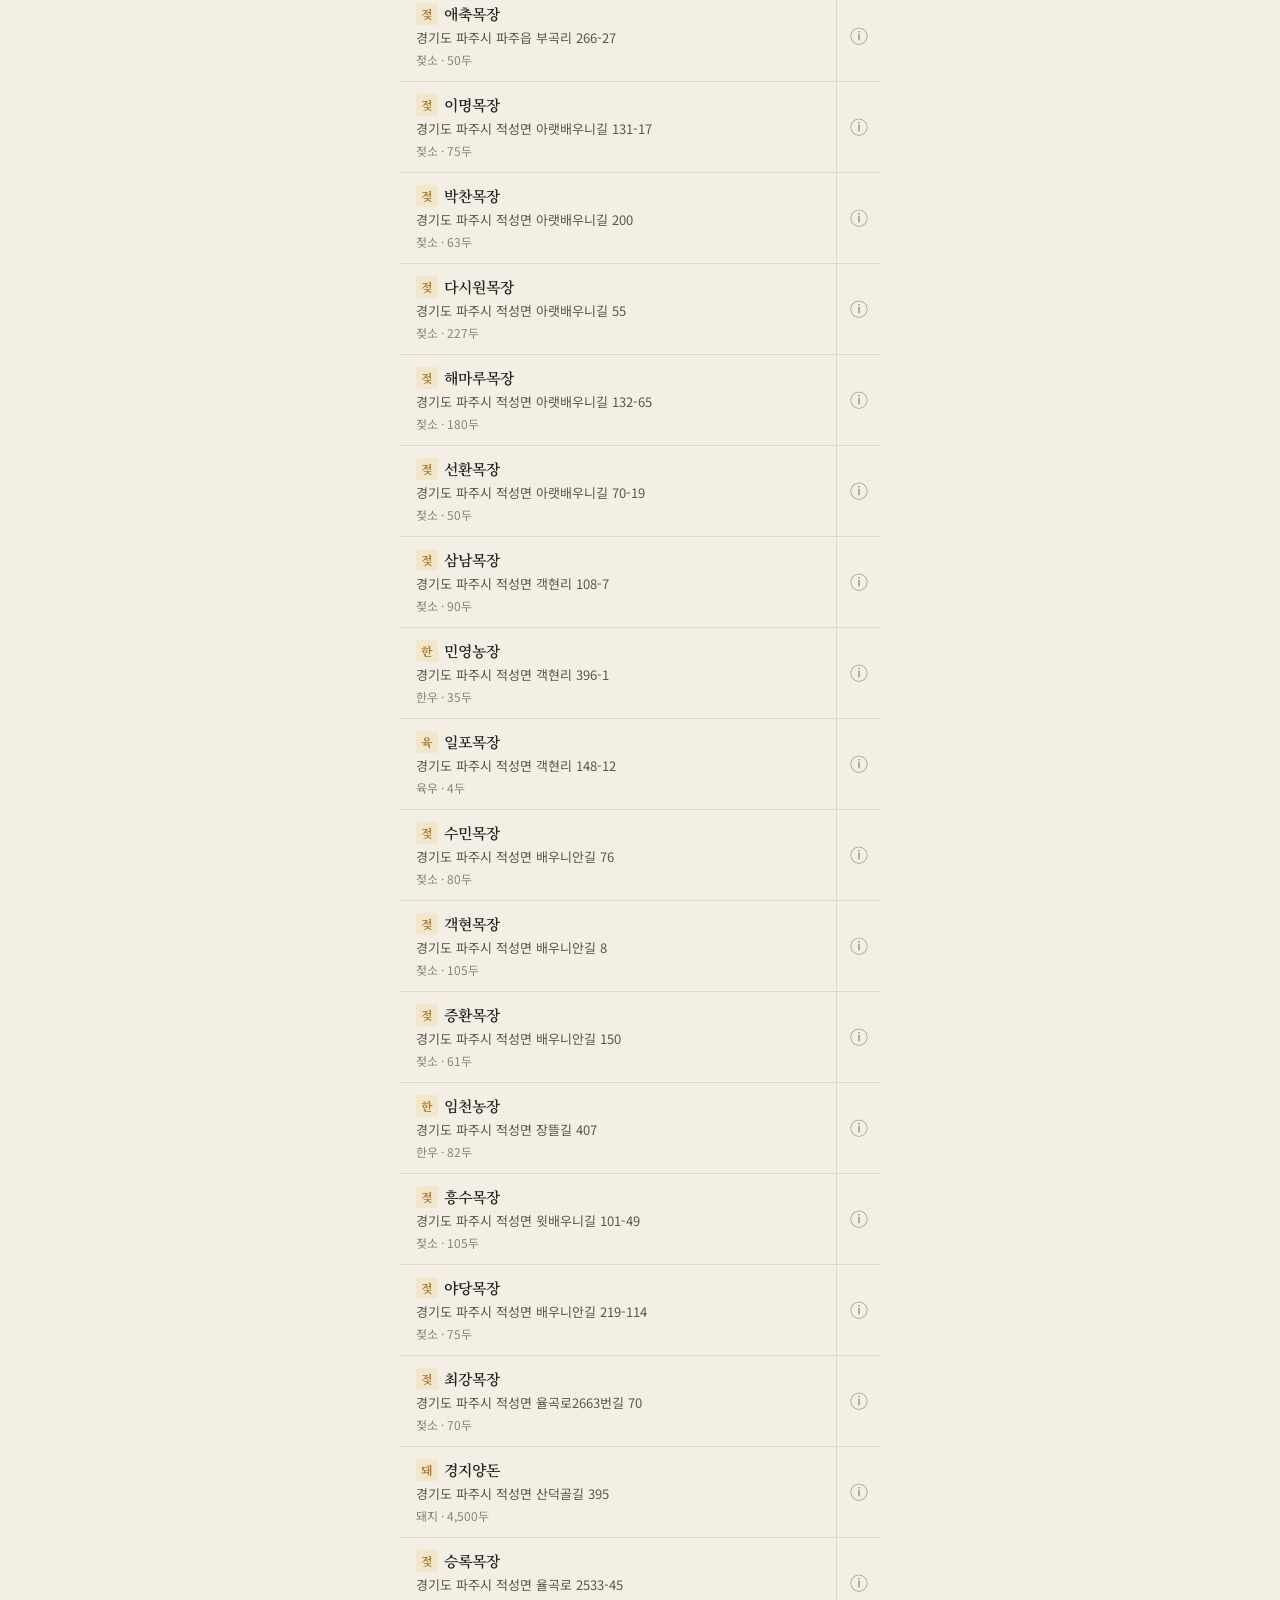
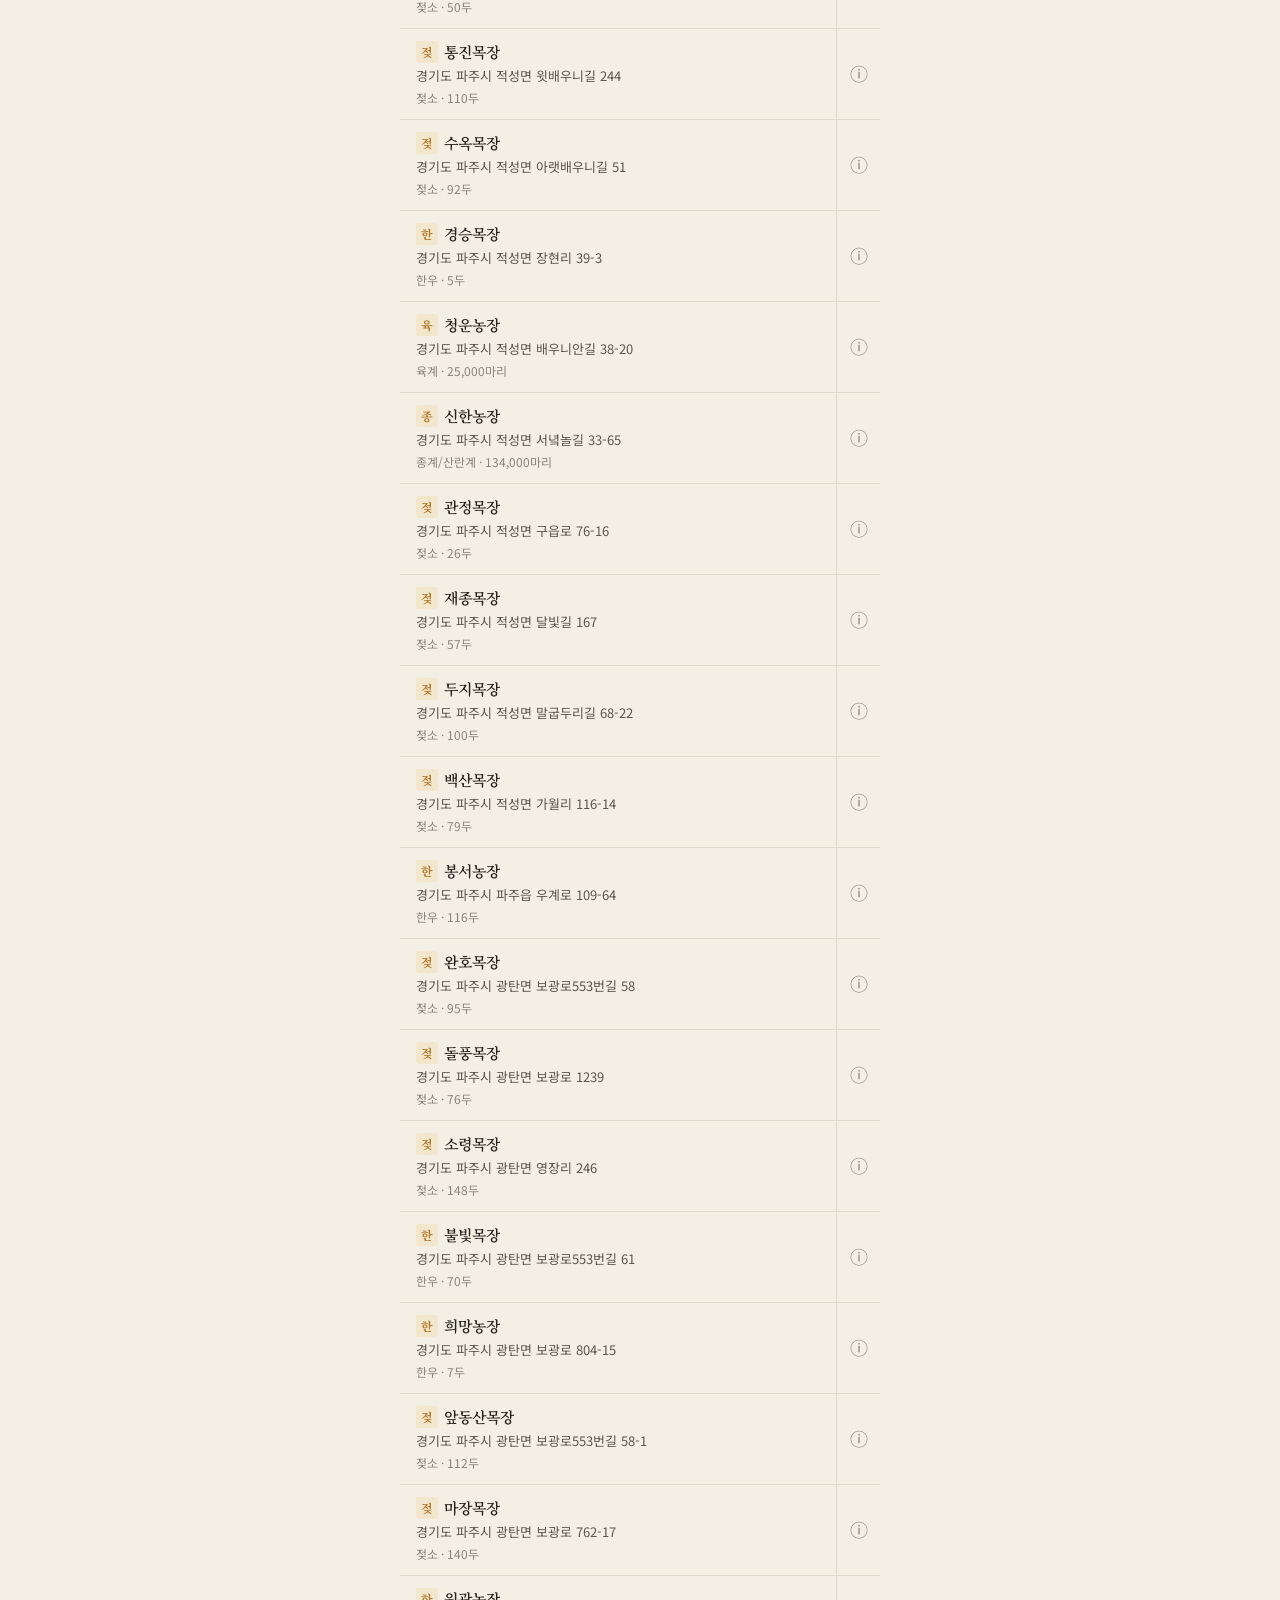
==== commit a6b89013: "Add files via upload" ====
--- a/index.html
+++ b/index.html
@@ -204,6 +204,7 @@
     </div>
   </div>
 
+  <script src="data.js"></script>
   <script src="app.js"></script>
 </body>
 </html>
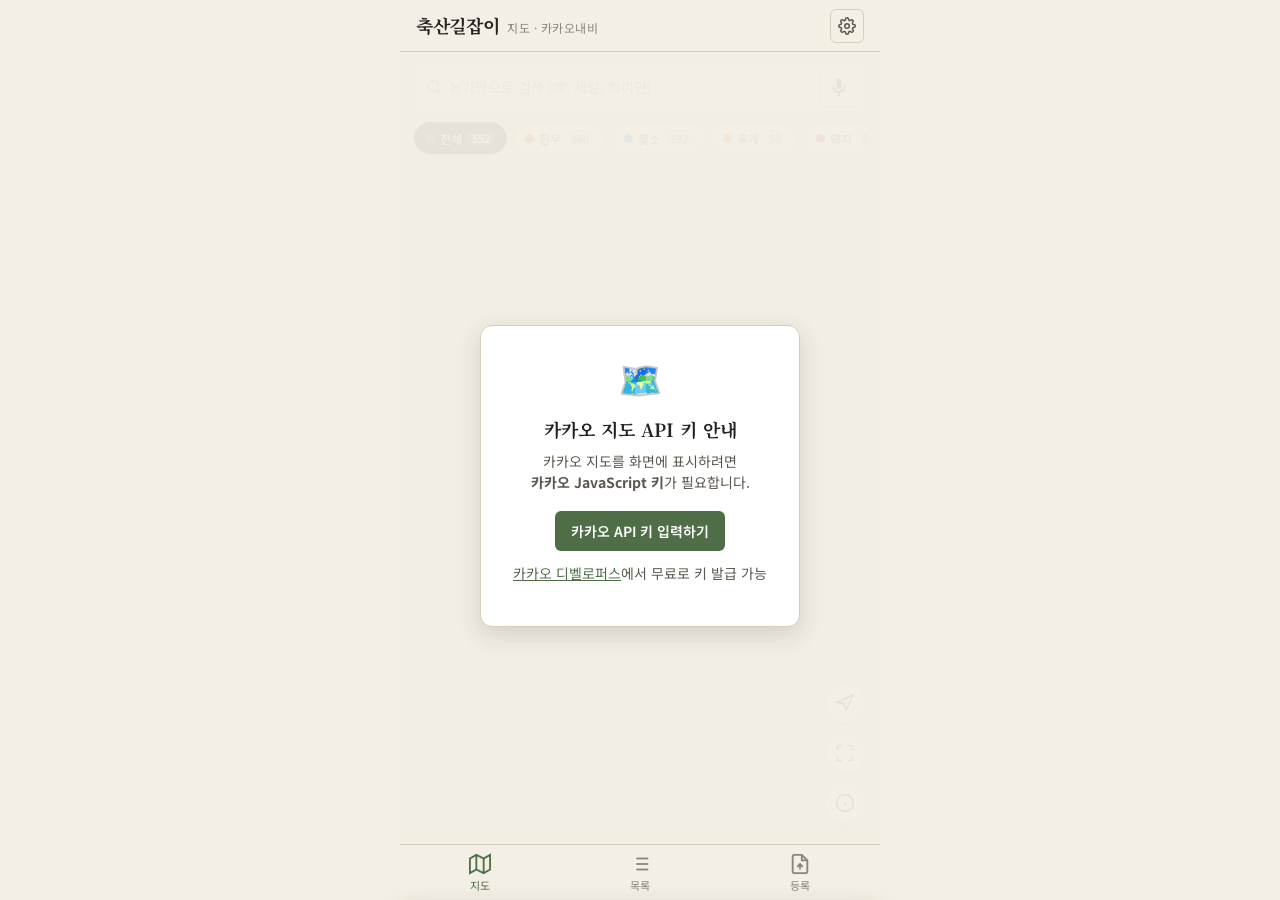
==== commit b86f53d4: "Add files via upload" ====
--- a/index.html
+++ b/index.html
@@ -3,25 +3,148 @@
 <head>
   <meta charset="UTF-8">
   <meta name="viewport" content="width=device-width, initial-scale=1.0, maximum-scale=1.0, user-scalable=no">
-  <meta name="description" content="축산 농가 검색 및 카카오맵 내비게이션 안내 모바일 웹앱">
-  <title>축산길잡이 — 농가 검색 · 길안내</title>
+  <meta name="description" content="카카오 지도 기반 축산 농가 위치 탐색 및 카카오내비 길안내 모바일 웹앱">
+  <title>축산길잡이 — 카카오 지도 · 카카오내비</title>
 
   <link rel="preconnect" href="https://fonts.googleapis.com">
   <link rel="preconnect" href="https://fonts.gstatic.com" crossorigin>
   <link href="https://fonts.googleapis.com/css2?family=Noto+Sans+KR:wght@400;500;600;700&family=Noto+Serif+KR:wght@600;700&display=swap" rel="stylesheet">
 
   <link rel="stylesheet" href="style.css">
+  <!-- Kakao JavaScript SDK (카카오내비 연동 지원) -->
+  <script src="https://t1.kakaocdn.net/kakao_js_sdk/2.7.4/kakao.min.js"></script>
 </head>
 <body>
   <div id="app">
     <!-- ═══ 헤더 ═══ -->
     <header id="header">
-      <h1 class="app-title">축산길잡이</h1>
-      <p class="app-subtitle">농가 검색 · 길안내</p>
+      <div class="header-left">
+        <h1 class="app-title">축산길잡이</h1>
+        <p class="app-subtitle">지도 · 카카오내비</p>
+      </div>
+      <div class="header-right">
+        <button id="btn-key-settings" class="header-icon-btn" onclick="openKeyModal()" title="카카오 API 키 설정">
+          <svg viewBox="0 0 24 24" fill="none" stroke="currentColor" stroke-width="2">
+            <circle cx="12" cy="12" r="3"></circle>
+            <path d="M19.4 15a1.65 1.65 0 0 0 .33 1.82l.06.06a2 2 0 0 1 0 2.83 2 2 0 0 1-2.83 0l-.06-.06a1.65 1.65 0 0 0-1.82-.33 1.65 1.65 0 0 0-1 1.51V21a2 2 0 0 1-2 2 2 2 0 0 1-2-2v-.09A1.65 1.65 0 0 0 9 19.4a1.65 1.65 0 0 0-1.82.33l-.06.06a2 2 0 0 1-2.83 0 2 2 0 0 1 0-2.83l.06-.06a1.65 1.65 0 0 0 .33-1.82 1.65 1.65 0 0 0-1.51-1H3a2 2 0 0 1-2-2 2 2 0 0 1 2-2h.09A1.65 1.65 0 0 0 4.6 9a1.65 1.65 0 0 0-.33-1.82l-.06-.06a2 2 0 0 1 0-2.83 2 2 0 0 1 2.83 0l.06.06a1.65 1.65 0 0 0 1.82.33H9a1.65 1.65 0 0 0 1-1.51V3a2 2 0 0 1 2-2 2 2 0 0 1 2 2v.09a1.65 1.65 0 0 0 1 1.51 1.65 1.65 0 0 0 1.82-.33l.06-.06a2 2 0 0 1 2.83 0 2 2 0 0 1 0 2.83l-.06.06a1.65 1.65 0 0 0-.33 1.82V9a1.65 1.65 0 0 0 1.51 1H21a2 2 0 0 1 2 2 2 2 0 0 1-2 2h-.09a1.65 1.65 0 0 0-1.51 1z"></path>
+          </svg>
+        </button>
+      </div>
     </header>
 
-    <!-- ═══ 검색 탭 ═══ -->
-    <section id="tab-search" class="tab-panel active">
+    <!-- ═══ 1. 카카오 지도 탭 (기본 첫 화면) ═══ -->
+    <section id="tab-map" class="tab-panel active">
+      <!-- 지도 위 플로팅 컨트롤 영역 -->
+      <div class="map-floating-top">
+        <!-- 지도 검색 바 -->
+        <div class="map-search-bar">
+          <div class="search-input-wrap">
+            <svg class="search-icon" viewBox="0 0 24 24" fill="none" stroke="currentColor" stroke-width="2">
+              <circle cx="11" cy="11" r="7"/><line x1="16.5" y1="16.5" x2="21" y2="21"/>
+            </svg>
+            <input type="text" id="map-search-input" placeholder="농가명으로 검색 (예: 새말, 하이얀)" autocomplete="off">
+            <button id="map-search-clear" class="search-clear" aria-label="검색어 지우기" style="display:none;">✕</button>
+          </div>
+          <button id="map-btn-mic" class="btn-mic" aria-label="음성 검색" title="음성으로 검색">
+            <svg viewBox="0 0 24 24" fill="currentColor">
+              <path d="M12 14a3 3 0 0 0 3-3V5a3 3 0 0 0-6 0v6a3 3 0 0 0 3 3z"/>
+              <path d="M19 11a7 7 0 0 1-14 0" fill="none" stroke="currentColor" stroke-width="2" stroke-linecap="round"/>
+              <line x1="12" y1="18" x2="12" y2="22" stroke="currentColor" stroke-width="2" stroke-linecap="round"/>
+            </svg>
+          </button>
+        </div>
+
+        <!-- 축종별 필터 칩 바 (가로 스크롤) -->
+        <div class="breed-filter-bar" id="breed-filter-bar">
+          <button class="filter-chip active" data-breed="ALL" onclick="setBreedFilter('ALL')">
+            <span class="chip-dot all"></span>전체 <span class="chip-count" id="chip-count-all">0</span>
+          </button>
+          <button class="filter-chip" data-breed="한우" onclick="setBreedFilter('한우')">
+            <span class="chip-dot breed-hanwoo"></span>한우 <span class="chip-count" id="chip-count-hanwoo">0</span>
+          </button>
+          <button class="filter-chip" data-breed="젖소" onclick="setBreedFilter('젖소')">
+            <span class="chip-dot breed-dairy"></span>젖소 <span class="chip-count" id="chip-count-dairy">0</span>
+          </button>
+          <button class="filter-chip" data-breed="육계" onclick="setBreedFilter('육계')">
+            <span class="chip-dot breed-broiler"></span>육계 <span class="chip-count" id="chip-count-broiler">0</span>
+          </button>
+          <button class="filter-chip" data-breed="돼지" onclick="setBreedFilter('돼지')">
+            <span class="chip-dot breed-pig"></span>돼지 <span class="chip-count" id="chip-count-pig">0</span>
+          </button>
+          <button class="filter-chip" data-breed="육우" onclick="setBreedFilter('육우')">
+            <span class="chip-dot breed-beef"></span>육우 <span class="chip-count" id="chip-count-beef">0</span>
+          </button>
+          <button class="filter-chip" data-breed="종계/산란계" onclick="setBreedFilter('종계/산란계')">
+            <span class="chip-dot breed-layer"></span>산란/종계 <span class="chip-count" id="chip-count-layer">0</span>
+          </button>
+          <button class="filter-chip" data-breed="기타" onclick="setBreedFilter('기타')">
+            <span class="chip-dot breed-etc"></span>기타 <span class="chip-count" id="chip-count-etc">0</span>
+          </button>
+        </div>
+      </div>
+
+      <!-- 지도 뷰 컨테이너 -->
+      <div id="kakao-map" class="map-container"></div>
+
+      <!-- 지도 우측 플로팅 액션 버튼들 -->
+      <div class="map-floating-actions">
+        <button id="btn-my-location" class="map-action-btn" onclick="moveToMyLocation()" title="내 위치">
+          <svg viewBox="0 0 24 24" fill="none" stroke="currentColor" stroke-width="2">
+            <polygon points="3 11 22 2 13 21 11 13 3 11"/>
+          </svg>
+        </button>
+        <button id="btn-fit-bounds" class="map-action-btn" onclick="fitAllMarkers()" title="전체 농가 보기">
+          <svg viewBox="0 0 24 24" fill="none" stroke="currentColor" stroke-width="2">
+            <path d="M8 3H5a2 2 0 0 0-2 2v3m18 0V5a2 2 0 0 0-2-2h-3m0 18h3a2 2 0 0 0 2-2v-3M3 16v3a2 2 0 0 0 2 2h3"/>
+          </svg>
+        </button>
+        <button id="btn-toggle-legend" class="map-action-btn" onclick="toggleLegend()" title="축종 범례">
+          <svg viewBox="0 0 24 24" fill="none" stroke="currentColor" stroke-width="2">
+            <circle cx="12" cy="12" r="10"/>
+            <line x1="12" y1="16" x2="12" y2="12"/>
+            <line x1="12" y1="8" x2="12.01" y2="8"/>
+          </svg>
+        </button>
+      </div>
+
+      <!-- 축종 색상 범례 팝업/카드 -->
+      <div id="map-legend" class="map-legend">
+        <div class="legend-header">
+          <span class="legend-title">축종별 색상 안내</span>
+          <button class="legend-close" onclick="toggleLegend(false)">✕</button>
+        </div>
+        <div class="legend-items">
+          <div class="legend-item"><span class="chip-dot breed-hanwoo"></span>한우</div>
+          <div class="legend-item"><span class="chip-dot breed-dairy"></span>젖소</div>
+          <div class="legend-item"><span class="chip-dot breed-broiler"></span>육계 (닭)</div>
+          <div class="legend-item"><span class="chip-dot breed-pig"></span>돼지 (양돈)</div>
+          <div class="legend-item"><span class="chip-dot breed-beef"></span>육우</div>
+          <div class="legend-item"><span class="chip-dot breed-layer"></span>종계 / 산란계</div>
+          <div class="legend-item"><span class="chip-dot breed-etc"></span>기타 (염소/사슴 등)</div>
+        </div>
+      </div>
+
+      <!-- 지도 안내/상태 배너 -->
+      <div id="map-status-banner" class="map-status-banner" style="display:none;"></div>
+
+      <!-- 지도 로딩 또는 카카오 키 필요 오버레이 -->
+      <div id="map-key-prompt" class="map-prompt-overlay" style="display:none;">
+        <div class="map-prompt-card">
+          <div class="prompt-icon">🗺️</div>
+          <h3>카카오 지도 API 키 안내</h3>
+          <p>카카오 지도를 화면에 표시하려면<br><strong>카카오 JavaScript 키</strong>가 필요합니다.</p>
+          <div class="prompt-actions">
+            <button class="btn-primary" onclick="openKeyModal()">카카오 API 키 입력하기</button>
+          </div>
+          <p class="prompt-guide-text">
+            <a href="https://developers.kakao.com" target="_blank" rel="noopener">카카오 디벨로퍼스</a>에서 무료로 키 발급 가능
+          </p>
+        </div>
+      </div>
+    </section>
+
+    <!-- ═══ 2. 목록 탭 (기존 검색 목록) ═══ -->
+    <section id="tab-search" class="tab-panel">
       <!-- 검색 바 -->
       <div class="search-bar">
         <div class="search-input-wrap">
@@ -61,7 +184,7 @@
       </div>
     </section>
 
-    <!-- ═══ 등록 탭 ═══ -->
+    <!-- ═══ 3. 등록 탭 ═══ -->
     <section id="tab-register" class="tab-panel">
       <!-- CSV 업로드 -->
       <div class="register-section">
@@ -119,7 +242,7 @@
           <div class="form-row-double">
             <div class="form-row">
               <label class="form-label" for="f-type">주사육업종</label>
-              <input type="text" id="f-type" class="form-input" placeholder="예: 젖소, 육계">
+              <input type="text" id="f-type" class="form-input" placeholder="예: 젖소, 육계, 한우">
             </div>
             <div class="form-row">
               <label class="form-label" for="f-count">사육두수</label>
@@ -165,11 +288,24 @@
 
     <!-- ═══ 하단 탭바 ═══ -->
     <nav id="tab-bar" class="tab-bar">
-      <button class="tab-item active" data-tab="search" onclick="switchTab('search')">
+      <button class="tab-item active" data-tab="map" onclick="switchTab('map')">
         <svg viewBox="0 0 24 24" fill="none" stroke="currentColor" stroke-width="2">
-          <circle cx="11" cy="11" r="7"/><line x1="16.5" y1="16.5" x2="21" y2="21"/>
+          <polygon points="1 6 1 22 8 18 16 22 23 18 23 2 16 6 8 2 1 6"></polygon>
+          <line x1="8" y1="2" x2="8" y2="18"></line>
+          <line x1="16" y1="6" x2="16" y2="22"></line>
         </svg>
-        <span>검색</span>
+        <span>지도</span>
+      </button>
+      <button class="tab-item" data-tab="search" onclick="switchTab('search')">
+        <svg viewBox="0 0 24 24" fill="none" stroke="currentColor" stroke-width="2">
+          <line x1="8" y1="6" x2="21" y2="6"></line>
+          <line x1="8" y1="12" x2="21" y2="12"></line>
+          <line x1="8" y1="18" x2="21" y2="18"></line>
+          <line x1="3" y1="6" x2="3.01" y2="6"></line>
+          <line x1="3" y1="12" x2="3.01" y2="12"></line>
+          <line x1="3" y1="18" x2="3.01" y2="18"></line>
+        </svg>
+        <span>목록</span>
       </button>
       <button class="tab-item" data-tab="register" onclick="switchTab('register')">
         <svg viewBox="0 0 24 24" fill="none" stroke="currentColor" stroke-width="2">
@@ -202,6 +338,31 @@
         </div>
       </div>
     </div>
+
+    <!-- ═══ 카카오 API 키 설정 모달 ═══ -->
+    <div id="key-modal-overlay" class="key-modal-overlay" style="display:none;" onclick="closeKeyModal(event)">
+      <div class="key-modal-card" onclick="event.stopPropagation()">
+        <div class="key-modal-header">
+          <h3>카카오 API 설정</h3>
+          <button class="modal-close-btn" onclick="closeKeyModal()">✕</button>
+        </div>
+        <p class="key-modal-desc">
+          카카오 지도 표시 및 카카오내비 연동을 위해 <strong>카카오 개발자 JavaScript 키</strong>를 등록해 주세요.
+        </p>
+        <div class="form-row">
+          <label class="form-label" for="kakao-key-input">JavaScript 키</label>
+          <input type="text" id="kakao-key-input" class="form-input" placeholder="카카오 자바스크립트 키 입력">
+        </div>
+        <p class="key-help-note">
+          * 키는 브라우저 로컬 저장소(localStorage)에 안전하게 보관됩니다.<br>
+          * 발급: <a href="https://developers.kakao.com" target="_blank" rel="noopener">developers.kakao.com</a> &gt; 내 애플리케이션 &gt; 앱 키 &gt; JavaScript 키
+        </p>
+        <div class="key-modal-actions">
+          <button type="button" class="btn-secondary" onclick="closeKeyModal()">닫기</button>
+          <button type="button" class="btn-primary" onclick="saveKakaoKey()">저장 및 적용</button>
+        </div>
+      </div>
+    </div>
   </div>
 
   <script src="data.js"></script>
--- a/style.css
+++ b/style.css
@@ -1,5 +1,5 @@
 /* ═══════════════════════════════════════════
-   축산길잡이 — 농가 이력 수첩 스타일시트
+   축산길잡이 — 농가 이력 수첩 & 지도 스타일시트
    ═══════════════════════════════════════════ */
 
 /* ─── 기본 변수 ─── */
@@ -20,14 +20,25 @@
   --border: #D5CEBC;
   --border-light: #E0D9C9;
   --shadow-sm: 0 1px 2px rgba(38,35,32,0.06);
-  --radius: 4px;
-  --radius-lg: 8px;
+  --shadow-md: 0 4px 12px rgba(38,35,32,0.12);
+  --shadow-lg: 0 8px 24px rgba(38,35,32,0.16);
+  --radius: 6px;
+  --radius-lg: 12px;
   --tab-height: 56px;
   --header-height: 52px;
   --search-bar-height: 56px;
   --font-serif: 'Noto Serif KR', serif;
   --font-sans: 'Noto Sans KR', sans-serif;
   --safe-bottom: env(safe-area-inset-bottom, 0px);
+
+  /* 축종별 색상 팔레트 */
+  --color-hanwoo: #E65100;    /* 한우: 짙은 주황 */
+  --color-dairy: #0288D1;     /* 젖소: 밝은 파랑 */
+  --color-broiler: #F57F17;   /* 육계: 황금 노랑 */
+  --color-pig: #D81B60;       /* 돼지: 핑크 */
+  --color-beef: #00897B;      /* 육우: 딥 청록 */
+  --color-layer: #FB8C00;     /* 종계/산란계: 오렌지 */
+  --color-etc: #7B1FA2;       /* 기타: 퍼플 */
 }
 
 /* ─── 리셋 ─── */
@@ -70,17 +81,21 @@
 
 /* ═══ 헤더 ═══ */
 #header {
-  position: sticky;
-  top: 0;
-  z-index: 100;
+  position: relative;
   background: var(--bg);
   border-bottom: 1px solid var(--border);
   padding: 8px 16px;
-  text-align: center;
+  display: flex;
+  align-items: center;
+  justify-content: space-between;
   height: var(--header-height);
-  display: flex;
-  align-items: center;
-  justify-content: center;
+  z-index: 100;
+  flex-shrink: 0;
+}
+
+.header-left {
+  display: flex;
+  align-items: baseline;
   gap: 8px;
 }
 
@@ -98,15 +113,428 @@
   letter-spacing: 0.04em;
 }
 
-/* ═══ 검색 바 ═══ */
+.header-right {
+  display: flex;
+  align-items: center;
+  gap: 6px;
+}
+
+.header-icon-btn {
+  background: none;
+  border: 1px solid var(--border);
+  border-radius: var(--radius);
+  width: 34px;
+  height: 34px;
+  display: flex;
+  align-items: center;
+  justify-content: center;
+  color: var(--ink-light);
+  cursor: pointer;
+  transition: all 0.15s;
+}
+
+.header-icon-btn:hover,
+.header-icon-btn:active {
+  background: var(--bg-elevated);
+  color: var(--ink);
+}
+
+.header-icon-btn svg {
+  width: 18px;
+  height: 18px;
+}
+
+/* ═══ 탭 패널 공통 ═══ */
+.tab-panel {
+  display: none;
+  flex: 1;
+  flex-direction: column;
+  padding-bottom: calc(var(--tab-height) + var(--safe-bottom));
+}
+
+.tab-panel.active {
+  display: flex;
+}
+
+/* ═══ 1. 카카오 지도 탭 (#tab-map) ═══ */
+#tab-map {
+  padding-bottom: calc(var(--tab-height) + var(--safe-bottom));
+  height: calc(100dvh - var(--header-height));
+  position: relative;
+  overflow: hidden;
+}
+
+.map-container {
+  width: 100%;
+  height: 100%;
+  position: relative;
+  background: #E8E5DC;
+}
+
+/* 지도 상단 플로팅 컨트롤 */
+.map-floating-top {
+  position: absolute;
+  top: 10px;
+  left: 12px;
+  right: 12px;
+  z-index: 50;
+  display: flex;
+  flex-direction: column;
+  gap: 8px;
+  pointer-events: none;
+}
+
+.map-search-bar {
+  display: flex;
+  align-items: center;
+  gap: 6px;
+  background: rgba(255, 255, 255, 0.94);
+  backdrop-filter: blur(8px);
+  -webkit-backdrop-filter: blur(8px);
+  border: 1px solid rgba(213, 206, 188, 0.85);
+  border-radius: var(--radius-lg);
+  padding: 4px 8px;
+  box-shadow: var(--shadow-md);
+  pointer-events: auto;
+}
+
+.map-search-bar .search-input-wrap {
+  flex: 1;
+  display: flex;
+  align-items: center;
+  background: transparent;
+  border: none;
+  height: 38px;
+  padding: 0 4px;
+}
+
+.map-search-bar input {
+  flex: 1;
+  border: none;
+  outline: none;
+  background: transparent;
+  font-family: var(--font-sans);
+  font-size: 0.875rem;
+  color: var(--ink);
+  padding: 0 6px;
+}
+
+.map-search-bar input::placeholder {
+  color: var(--ink-muted);
+}
+
+/* 축종별 필터 칩 바 (가로 스크롤) */
+.breed-filter-bar {
+  display: flex;
+  align-items: center;
+  gap: 6px;
+  overflow-x: auto;
+  white-space: nowrap;
+  padding: 2px 2px 4px 2px;
+  scrollbar-width: none;
+  -ms-overflow-style: none;
+  pointer-events: auto;
+}
+
+.breed-filter-bar::-webkit-scrollbar {
+  display: none;
+}
+
+.filter-chip {
+  display: inline-flex;
+  align-items: center;
+  gap: 5px;
+  padding: 6px 11px;
+  border-radius: 20px;
+  background: rgba(255, 255, 255, 0.95);
+  backdrop-filter: blur(6px);
+  border: 1px solid var(--border);
+  color: var(--ink-light);
+  font-family: var(--font-sans);
+  font-size: 0.75rem;
+  font-weight: 500;
+  cursor: pointer;
+  box-shadow: var(--shadow-sm);
+  transition: all 0.15s ease;
+  user-select: none;
+}
+
+.filter-chip:hover {
+  background: #fff;
+  border-color: var(--ink-muted);
+  color: var(--ink);
+}
+
+.filter-chip.active {
+  background: var(--ink);
+  color: #fff;
+  border-color: var(--ink);
+  box-shadow: var(--shadow-md);
+}
+
+.filter-chip.active .chip-count {
+  background: rgba(255, 255, 255, 0.25);
+  color: #fff;
+}
+
+.chip-dot {
+  width: 9px;
+  height: 9px;
+  border-radius: 50%;
+  flex-shrink: 0;
+}
+
+.chip-dot.all { background: var(--green); }
+.chip-dot.breed-hanwoo { background: var(--color-hanwoo); }
+.chip-dot.breed-dairy { background: var(--color-dairy); }
+.chip-dot.breed-broiler { background: var(--color-broiler); }
+.chip-dot.breed-pig { background: var(--color-pig); }
+.chip-dot.breed-beef { background: var(--color-beef); }
+.chip-dot.breed-layer { background: var(--color-layer); }
+.chip-dot.breed-etc { background: var(--color-etc); }
+
+.chip-count {
+  font-size: 0.6875rem;
+  padding: 1px 5px;
+  border-radius: 10px;
+  background: var(--bg-elevated);
+  color: var(--ink-muted);
+  font-weight: 600;
+}
+
+/* 지도 우측 플로팅 액션 버튼들 */
+.map-floating-actions {
+  position: absolute;
+  right: 14px;
+  bottom: calc(var(--tab-height) + var(--safe-bottom) + 20px);
+  z-index: 40;
+  display: flex;
+  flex-direction: column;
+  gap: 8px;
+}
+
+.map-action-btn {
+  width: 42px;
+  height: 42px;
+  border-radius: 50%;
+  background: #fff;
+  border: 1px solid var(--border);
+  box-shadow: var(--shadow-md);
+  display: flex;
+  align-items: center;
+  justify-content: center;
+  color: var(--ink);
+  cursor: pointer;
+  transition: all 0.15s;
+}
+
+.map-action-btn:hover,
+.map-action-btn:active {
+  background: var(--bg-elevated);
+  transform: scale(1.05);
+}
+
+.map-action-btn svg {
+  width: 20px;
+  height: 20px;
+}
+
+/* 축종 색상 범례 카드 */
+.map-legend {
+  position: absolute;
+  left: 14px;
+  bottom: calc(var(--tab-height) + var(--safe-bottom) + 20px);
+  z-index: 40;
+  background: rgba(255, 255, 255, 0.95);
+  backdrop-filter: blur(8px);
+  border: 1px solid var(--border);
+  border-radius: var(--radius-lg);
+  padding: 10px 14px;
+  box-shadow: var(--shadow-md);
+  display: none;
+  max-width: 220px;
+}
+
+.map-legend.show {
+  display: block;
+}
+
+.legend-header {
+  display: flex;
+  align-items: center;
+  justify-content: space-between;
+  margin-bottom: 6px;
+  padding-bottom: 4px;
+  border-bottom: 1px solid var(--border-light);
+}
+
+.legend-title {
+  font-size: 0.75rem;
+  font-weight: 700;
+  color: var(--ink);
+}
+
+.legend-close {
+  background: none;
+  border: none;
+  font-size: 0.8125rem;
+  color: var(--ink-muted);
+  cursor: pointer;
+  padding: 0 2px;
+}
+
+.legend-items {
+  display: flex;
+  flex-direction: column;
+  gap: 4px;
+}
+
+.legend-item {
+  display: flex;
+  align-items: center;
+  gap: 6px;
+  font-size: 0.75rem;
+  color: var(--ink-light);
+}
+
+/* 지도 상태 안내 배너 */
+.map-status-banner {
+  position: absolute;
+  top: 112px;
+  left: 50%;
+  transform: translateX(-50%);
+  z-index: 45;
+  background: rgba(38, 35, 32, 0.85);
+  color: #fff;
+  padding: 6px 14px;
+  border-radius: 20px;
+  font-size: 0.75rem;
+  backdrop-filter: blur(4px);
+  box-shadow: var(--shadow-md);
+  pointer-events: none;
+  animation: fadeIn 0.2s ease-out;
+}
+
+@keyframes fadeIn {
+  from { opacity: 0; transform: translate(-50%, -6px); }
+  to { opacity: 1; transform: translate(-50%, 0); }
+}
+
+/* 지도 키 안내 오버레이 */
+.map-prompt-overlay {
+  position: absolute;
+  inset: 0;
+  z-index: 60;
+  background: rgba(243, 239, 228, 0.94);
+  display: flex;
+  align-items: center;
+  justify-content: center;
+  padding: 24px;
+}
+
+.map-prompt-card {
+  background: #fff;
+  border: 1px solid var(--border);
+  border-radius: var(--radius-lg);
+  padding: 24px 20px;
+  text-align: center;
+  box-shadow: var(--shadow-lg);
+  max-width: 320px;
+  width: 100%;
+}
+
+.prompt-icon {
+  font-size: 2.25rem;
+  margin-bottom: 12px;
+}
+
+.map-prompt-card h3 {
+  font-family: var(--font-serif);
+  font-size: 1.125rem;
+  color: var(--ink);
+  margin-bottom: 8px;
+}
+
+.map-prompt-card p {
+  font-size: 0.875rem;
+  color: var(--ink-light);
+  line-height: 1.5;
+  margin-bottom: 18px;
+}
+
+.prompt-guide-text {
+  margin-top: 12px;
+  font-size: 0.75rem;
+  color: var(--ink-muted);
+}
+
+.prompt-guide-text a {
+  color: var(--green);
+  text-decoration: underline;
+}
+
+/* ═══ 카카오 커스텀 오버레이 마커 스타일 ═══ */
+.farm-overlay {
+  position: absolute;
+  transform: translate(-50%, -50%);
+  cursor: pointer;
+  display: flex;
+  align-items: center;
+  gap: 5px;
+  padding: 3px 7px 3px 4px;
+  background: rgba(255, 255, 255, 0.95);
+  border-radius: 14px;
+  box-shadow: 0 2px 6px rgba(0, 0, 0, 0.22);
+  border: 1.5px solid rgba(255, 255, 255, 0.9);
+  white-space: nowrap;
+  user-select: none;
+  transition: transform 0.12s ease, box-shadow 0.12s ease, z-index 0.12s;
+}
+
+.farm-overlay:hover,
+.farm-overlay:active {
+  transform: translate(-50%, -50%) scale(1.12);
+  z-index: 1000 !important;
+  box-shadow: 0 4px 14px rgba(0, 0, 0, 0.35);
+  background: #ffffff;
+}
+
+.farm-overlay.selected {
+  transform: translate(-50%, -50%) scale(1.2);
+  z-index: 1100 !important;
+  border-color: var(--ink);
+  box-shadow: 0 0 0 3px rgba(38, 35, 32, 0.25), 0 6px 18px rgba(0, 0, 0, 0.4);
+}
+
+.farm-overlay-dot {
+  width: 12px;
+  height: 12px;
+  border-radius: 50%;
+  flex-shrink: 0;
+  border: 1.5px solid #ffffff;
+  box-shadow: 0 1px 2px rgba(0, 0, 0, 0.25);
+}
+
+.farm-overlay-name {
+  font-family: var(--font-sans);
+  font-size: 0.75rem;
+  font-weight: 600;
+  color: var(--ink);
+  letter-spacing: -0.01em;
+  max-width: 90px;
+  overflow: hidden;
+  text-overflow: ellipsis;
+}
+
+/* ═══ 2. 검색 목록 탭 ═══ */
 .search-bar {
   position: sticky;
-  top: var(--header-height);
-  z-index: 99;
+  top: 0;
+  z-index: 50;
   display: flex;
   align-items: center;
   gap: 8px;
-  padding: 8px 16px;
+  padding: 10px 16px;
   background: var(--bg);
   border-bottom: 1px solid var(--border);
 }
@@ -154,20 +582,18 @@
   background: none;
   border: none;
   color: var(--ink-muted);
-  font-size: 1rem;
-  cursor: pointer;
-  padding: 2px 4px;
-  line-height: 1;
-}
-
-/* ─── 마이크 버튼 ─── */
+  font-size: 0.875rem;
+  cursor: pointer;
+  padding: 4px;
+}
+
 .btn-mic {
   width: 40px;
   height: 40px;
   border: 1px solid var(--border);
   border-radius: var(--radius);
   background: #fff;
-  color: var(--ink-muted);
+  color: var(--ink);
   display: flex;
   align-items: center;
   justify-content: center;
@@ -181,70 +607,41 @@
   height: 20px;
 }
 
-.btn-mic:active {
-  background: var(--bg-elevated);
-}
-
 .btn-mic.listening {
+  background: var(--red-bg);
+  color: var(--red);
   border-color: var(--red);
-  color: var(--red);
-  animation: mic-pulse 1s ease-in-out infinite;
-}
-
-@keyframes mic-pulse {
-  0%, 100% { box-shadow: 0 0 0 0 rgba(160,64,64,0.2); }
-  50% { box-shadow: 0 0 0 6px rgba(160,64,64,0); }
-}
-
-/* ─── 검색 상태 ─── */
+  animation: pulse 1.2s infinite;
+}
+
+@keyframes pulse {
+  0% { transform: scale(1); }
+  50% { transform: scale(1.08); }
+  100% { transform: scale(1); }
+}
+
 .search-status {
-  padding: 6px 16px;
-  font-size: 0.8125rem;
-  color: var(--ink-muted);
-  border-bottom: 1px solid var(--border-light);
-  min-height: 28px;
-  display: flex;
-  align-items: center;
-}
-
-/* ═══ 탭 패널 ═══ */
-.tab-panel {
-  display: none;
-  flex: 1;
-  padding-bottom: calc(var(--tab-height) + var(--safe-bottom) + 8px);
-  overflow-y: auto;
-  -webkit-overflow-scrolling: touch;
-}
-
-.tab-panel.active {
-  display: flex;
-  flex-direction: column;
-}
-
-/* ═══ 농가 목록 ═══ */
+  padding: 8px 16px;
+  font-size: 0.75rem;
+  color: var(--ink-muted);
+}
+
 .farm-list {
   list-style: none;
-  flex: 1;
+  padding: 0 16px;
 }
 
 .farm-item {
   display: flex;
-  align-items: stretch;
+  align-items: center;
   border-bottom: 1px solid var(--border-light);
-  cursor: pointer;
+  padding: 12px 0;
   transition: background 0.1s;
-}
-
-.farm-item:active {
-  background: var(--bg-elevated);
 }
 
 .farm-item-main {
   flex: 1;
-  padding: 12px 0 12px 16px;
-  display: flex;
-  flex-direction: column;
-  gap: 3px;
+  cursor: pointer;
   min-width: 0;
 }
 
@@ -252,68 +649,64 @@
   display: flex;
   align-items: center;
   gap: 6px;
+  margin-bottom: 2px;
 }
 
 .breed-tag {
   display: inline-flex;
   align-items: center;
   justify-content: center;
-  width: 22px;
-  height: 22px;
-  border-radius: 3px;
-  background: var(--amber-bg);
-  color: var(--amber);
-  font-family: var(--font-serif);
-  font-size: 0.75rem;
+  width: 20px;
+  height: 20px;
+  border-radius: 4px;
+  background: var(--green-bg);
+  color: var(--green);
+  font-size: 0.6875rem;
   font-weight: 700;
   flex-shrink: 0;
-  line-height: 1;
 }
 
 .farm-name {
   font-family: var(--font-serif);
-  font-size: 0.9375rem;
+  font-size: 1rem;
   font-weight: 600;
   color: var(--ink);
-  white-space: nowrap;
-  overflow: hidden;
-  text-overflow: ellipsis;
 }
 
 .farm-address {
+  display: block;
   font-size: 0.8125rem;
   color: var(--ink-light);
   white-space: nowrap;
   overflow: hidden;
   text-overflow: ellipsis;
+  margin-bottom: 2px;
 }
 
 .farm-meta {
-  font-size: 0.75rem;
-  color: var(--ink-muted);
-  font-variant-numeric: tabular-nums;
+  display: block;
+  font-size: 0.75rem;
+  color: var(--ink-muted);
 }
 
 .farm-item-info {
-  display: flex;
-  align-items: center;
-  justify-content: center;
-  width: 44px;
+  width: 36px;
+  height: 36px;
+  display: flex;
+  align-items: center;
+  justify-content: center;
+  color: var(--ink-muted);
+  cursor: pointer;
+  font-size: 1.125rem;
+  border-radius: var(--radius);
   flex-shrink: 0;
-  border-left: 1px solid var(--border-light);
-  color: var(--ink-muted);
-  font-size: 1.125rem;
-  cursor: pointer;
-  transition: color 0.1s;
-}
-
-.farm-item-info:hover,
-.farm-item-info:active {
-  color: var(--green);
-  background: var(--green-bg);
-}
-
-/* ═══ 빈 상태 ═══ */
+}
+
+.farm-item-info:hover {
+  background: var(--bg-elevated);
+  color: var(--ink);
+}
+
 .empty-state {
   display: flex;
   flex-direction: column;
@@ -321,31 +714,31 @@
   justify-content: center;
   padding: 48px 16px;
   text-align: center;
-  gap: 8px;
 }
 
 .empty-icon {
   font-size: 2rem;
-  opacity: 0.5;
+  margin-bottom: 8px;
 }
 
 .empty-text {
-  font-size: 0.9375rem;
-  color: var(--ink-light);
+  font-size: 0.875rem;
+  color: var(--ink-muted);
+  margin-bottom: 12px;
 }
 
 .btn-link {
   background: none;
   border: none;
   color: var(--green);
-  font-size: 0.875rem;
   font-family: var(--font-sans);
+  font-size: 0.8125rem;
+  font-weight: 500;
   cursor: pointer;
   text-decoration: underline;
-  text-underline-offset: 2px;
-}
-
-/* ═══ 등록 화면 ═══ */
+}
+
+/* ═══ 3. 등록 탭 ═══ */
 .register-section {
   padding: 16px;
 }
@@ -354,26 +747,24 @@
   font-family: var(--font-serif);
   font-size: 1rem;
   font-weight: 600;
-  color: var(--ink);
-  margin-bottom: 6px;
+  margin-bottom: 4px;
   display: flex;
   align-items: center;
   gap: 8px;
 }
 
 .section-desc {
-  font-size: 0.8125rem;
+  font-size: 0.75rem;
   color: var(--ink-muted);
   margin-bottom: 12px;
 }
 
 .section-divider {
   border: none;
-  border-top: 1px solid var(--border);
+  border-top: 1px solid var(--border-light);
   margin: 0;
 }
 
-/* ─── CSV 업로드 ─── */
 .csv-upload-area {
   display: flex;
   flex-direction: column;
@@ -385,10 +776,10 @@
   border-radius: var(--radius-lg);
   background: #fff;
   cursor: pointer;
-  transition: border-color 0.15s, background 0.15s;
+  text-align: center;
   font-size: 0.8125rem;
   color: var(--ink-light);
-  text-align: center;
+  transition: border-color 0.15s, background 0.15s;
 }
 
 .csv-upload-area:hover,
@@ -403,7 +794,6 @@
   color: var(--ink-muted);
 }
 
-/* ─── 폼 ─── */
 .farm-form {
   display: flex;
   flex-direction: column;
@@ -414,12 +804,12 @@
   display: flex;
   flex-direction: column;
   gap: 3px;
+  flex: 1;
 }
 
 .form-row-double {
-  display: grid;
-  grid-template-columns: 1fr 1fr;
-  gap: 10px;
+  display: flex;
+  gap: 8px;
 }
 
 .form-label {
@@ -429,7 +819,7 @@
 }
 
 .form-label.required::after {
-  content: " *";
+  content: ' *';
   color: var(--red);
 }
 
@@ -443,7 +833,6 @@
   background: #fff;
   outline: none;
   transition: border-color 0.15s;
-  width: 100%;
 }
 
 .form-input:focus {
@@ -614,7 +1003,7 @@
 .bottomsheet-overlay {
   position: fixed;
   inset: 0;
-  background: rgba(38,35,32,0.35);
+  background: rgba(38, 35, 32, 0.4);
   z-index: 300;
   opacity: 0;
   pointer-events: none;
@@ -633,14 +1022,15 @@
   transform: translate(-50%, 100%);
   width: 100%;
   max-width: 480px;
-  max-height: 80dvh;
+  max-height: 82dvh;
   background: var(--bg);
   border-top: 1px solid var(--border);
-  border-radius: 12px 12px 0 0;
+  border-radius: 14px 14px 0 0;
   z-index: 301;
   display: flex;
   flex-direction: column;
   transition: transform 0.3s cubic-bezier(0.22, 1, 0.36, 1);
+  box-shadow: var(--shadow-lg);
 }
 
 .bottomsheet.open {
@@ -655,7 +1045,7 @@
 }
 
 .bottomsheet-handle span {
-  width: 32px;
+  width: 36px;
   height: 4px;
   border-radius: 2px;
   background: var(--border);
@@ -671,7 +1061,7 @@
 /* ─── 바텀시트 내부 요소 ─── */
 .bs-farm-name {
   font-family: var(--font-serif);
-  font-size: 1.125rem;
+  font-size: 1.1875rem;
   font-weight: 700;
   margin-bottom: 12px;
   display: flex;
@@ -701,7 +1091,7 @@
   background: var(--green-bg);
   border-left: 3px solid var(--green);
   padding: 10px 12px;
-  margin-bottom: 12px;
+  margin-bottom: 14px;
   font-size: 0.8125rem;
   color: var(--ink);
   line-height: 1.6;
@@ -711,39 +1101,41 @@
 .bs-actions {
   display: flex;
   gap: 8px;
-  margin-bottom: 16px;
+  margin-bottom: 18px;
 }
 
 .bs-btn {
   flex: 1;
-  padding: 10px 12px;
+  padding: 11px 12px;
   border: 1px solid var(--border);
   border-radius: var(--radius);
   background: #fff;
   font-family: var(--font-sans);
-  font-size: 0.8125rem;
-  font-weight: 500;
+  font-size: 0.84rem;
+  font-weight: 600;
   color: var(--ink);
   cursor: pointer;
   display: flex;
   align-items: center;
   justify-content: center;
   gap: 6px;
-  transition: background 0.1s;
+  transition: all 0.12s;
 }
 
 .bs-btn:active {
   background: var(--bg-elevated);
 }
 
-.bs-btn-nav {
-  background: var(--green);
-  color: #fff;
-  border-color: var(--green);
-}
-
-.bs-btn-nav:active {
-  background: var(--green-light);
+/* 카카오내비 길안내 버튼: 카카오 노란색 브랜드 컬러 테마 */
+.bs-btn-navi {
+  background: #FEE500;
+  color: #191919;
+  border-color: #E6CE00;
+  box-shadow: var(--shadow-sm);
+}
+
+.bs-btn-navi:active {
+  background: #FADA0A;
 }
 
 .bs-nearby-title {
@@ -765,6 +1157,11 @@
   border-bottom: 1px solid var(--border-light);
   gap: 8px;
   font-size: 0.8125rem;
+  cursor: pointer;
+}
+
+.bs-nearby-item:hover {
+  background: var(--bg-elevated);
 }
 
 .bs-nearby-item:last-child {
@@ -824,7 +1221,7 @@
 .confirm-overlay {
   position: fixed;
   inset: 0;
-  background: rgba(38,35,32,0.4);
+  background: rgba(38, 35, 32, 0.4);
   z-index: 500;
   display: flex;
   align-items: center;
@@ -857,6 +1254,75 @@
 .confirm-actions .btn-secondary {
   flex: unset;
   min-width: 64px;
+}
+
+/* ═══ 카카오 API 키 모달 ═══ */
+.key-modal-overlay {
+  position: fixed;
+  inset: 0;
+  background: rgba(38, 35, 32, 0.4);
+  z-index: 500;
+  display: flex;
+  align-items: center;
+  justify-content: center;
+  padding: 20px;
+}
+
+.key-modal-card {
+  background: var(--bg);
+  border: 1px solid var(--border);
+  border-radius: var(--radius-lg);
+  padding: 20px;
+  max-width: 360px;
+  width: 100%;
+  box-shadow: var(--shadow-lg);
+}
+
+.key-modal-header {
+  display: flex;
+  align-items: center;
+  justify-content: space-between;
+  margin-bottom: 10px;
+}
+
+.key-modal-header h3 {
+  font-family: var(--font-serif);
+  font-size: 1.0625rem;
+  color: var(--ink);
+}
+
+.modal-close-btn {
+  background: none;
+  border: none;
+  font-size: 1.125rem;
+  color: var(--ink-muted);
+  cursor: pointer;
+}
+
+.key-modal-desc {
+  font-size: 0.8125rem;
+  color: var(--ink-light);
+  line-height: 1.5;
+  margin-bottom: 14px;
+}
+
+.key-help-note {
+  font-size: 0.75rem;
+  color: var(--ink-muted);
+  line-height: 1.4;
+  margin-top: 10px;
+  margin-bottom: 16px;
+}
+
+.key-help-note a {
+  color: var(--green);
+  text-decoration: underline;
+}
+
+.key-modal-actions {
+  display: flex;
+  gap: 8px;
+  justify-content: flex-end;
 }
 
 /* ═══ 반응형 ═══ */
@@ -874,5 +1340,3 @@
     max-width: calc(100% - 32px);
   }
 }
-
-/* ═══ 다크모드 없음 (수첩 느낌 유지) ═══ */
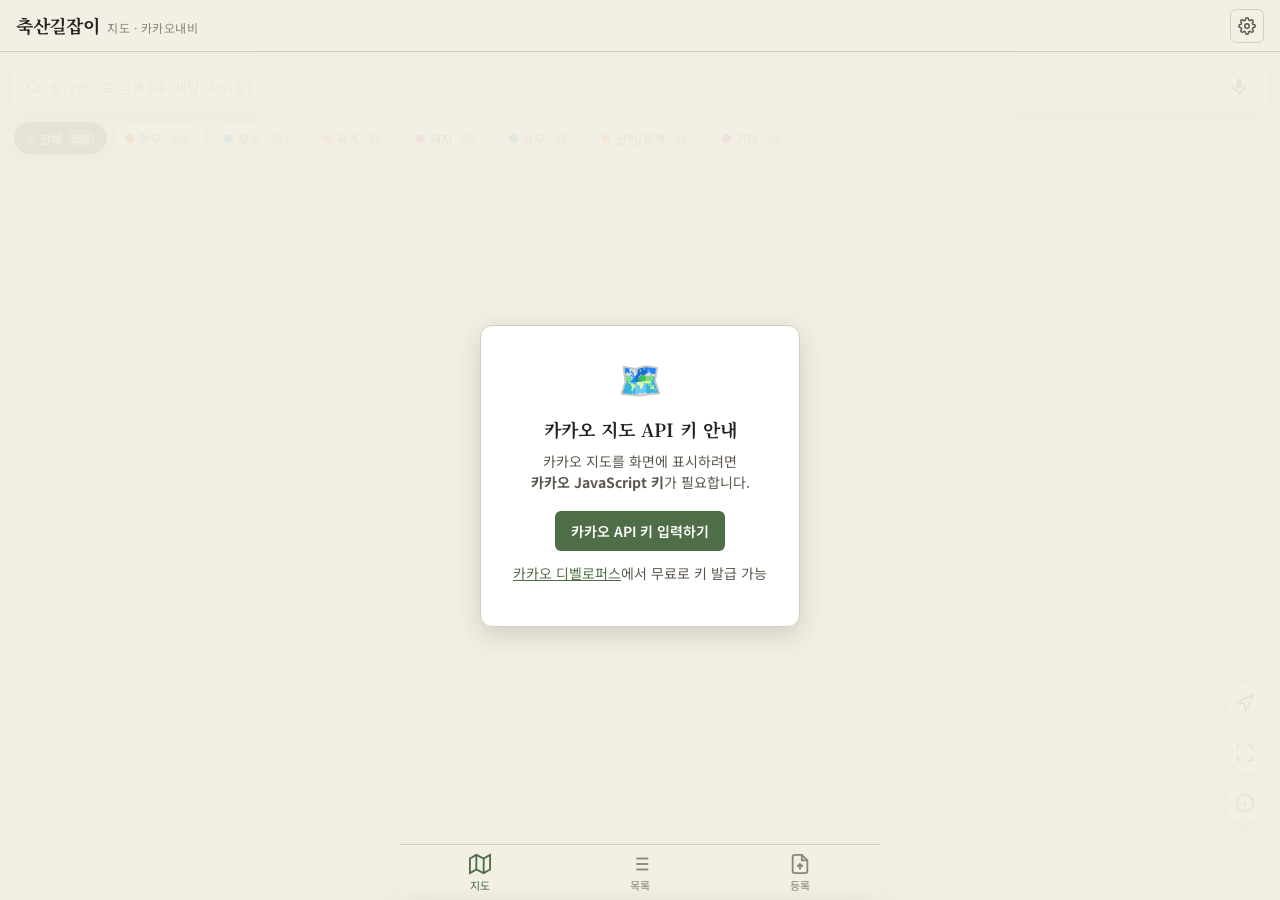
==== commit f3da9120: "Add files via upload" ====
--- a/index.html
+++ b/index.html
@@ -42,7 +42,7 @@
             <svg class="search-icon" viewBox="0 0 24 24" fill="none" stroke="currentColor" stroke-width="2">
               <circle cx="11" cy="11" r="7"/><line x1="16.5" y1="16.5" x2="21" y2="21"/>
             </svg>
-            <input type="text" id="map-search-input" placeholder="농가명으로 검색 (예: 새말, 하이얀)" autocomplete="off">
+            <input type="text" id="map-search-input" placeholder="농가명으로 검색 (예: 새말, 하이얼)" autocomplete="off">
             <button id="map-search-clear" class="search-clear" aria-label="검색어 지우기" style="display:none;">✕</button>
           </div>
           <button id="map-btn-mic" class="btn-mic" aria-label="음성 검색" title="음성으로 검색">
@@ -53,6 +53,8 @@
             </svg>
           </button>
         </div>
+        <!-- ★ 지도 검색 결과 드롭다운 -->
+        <div id="map-search-results" class="map-search-results" style="display:none;"></div>
 
         <!-- 축종별 필터 칩 바 (가로 스크롤) -->
         <div class="breed-filter-bar" id="breed-filter-bar">
--- a/style.css
+++ b/style.css
@@ -65,12 +65,19 @@
 }
 
 #app {
-  max-width: 480px;
+  max-width: 100%;
   margin: 0 auto;
   min-height: 100dvh;
   position: relative;
   display: flex;
   flex-direction: column;
+}
+
+/* 모바일 소형 화면에서만 폭 제한 */
+@media (max-width: 600px) {
+  #app {
+    max-width: 480px;
+  }
 }
 
 /* ─── 타이포 유틸 ─── */
@@ -165,9 +172,11 @@
 }
 
 .map-container {
-  width: 100%;
-  height: 100%;
-  position: relative;
+  position: absolute;
+  top: 0;
+  left: 0;
+  right: 0;
+  bottom: 0;
   background: #E8E5DC;
 }
 
@@ -220,6 +229,73 @@
 }
 
 .map-search-bar input::placeholder {
+  color: var(--ink-muted);
+}
+
+/* ★ 지도 검색 결과 드롭다운 */
+.map-search-results {
+  background: rgba(255, 255, 255, 0.96);
+  backdrop-filter: blur(10px);
+  -webkit-backdrop-filter: blur(10px);
+  border: 1px solid var(--border);
+  border-radius: var(--radius-lg);
+  box-shadow: var(--shadow-lg);
+  max-height: 260px;
+  overflow-y: auto;
+  pointer-events: auto;
+}
+
+.map-search-result-item {
+  display: flex;
+  align-items: center;
+  gap: 10px;
+  padding: 10px 14px;
+  cursor: pointer;
+  border-bottom: 1px solid var(--border-light);
+  transition: background 0.12s;
+}
+
+.map-search-result-item:last-child {
+  border-bottom: none;
+}
+
+.map-search-result-item:hover {
+  background: var(--green-bg);
+}
+
+.map-result-dot {
+  width: 10px;
+  height: 10px;
+  border-radius: 50%;
+  flex-shrink: 0;
+  border: 1.5px solid #fff;
+  box-shadow: 0 1px 2px rgba(0,0,0,0.2);
+}
+
+.map-result-info {
+  flex: 1;
+  min-width: 0;
+}
+
+.map-result-name {
+  font-size: 0.875rem;
+  font-weight: 600;
+  color: var(--ink);
+  white-space: nowrap;
+  overflow: hidden;
+  text-overflow: ellipsis;
+}
+
+.map-result-meta {
+  font-size: 0.75rem;
+  color: var(--ink-muted);
+  margin-top: 1px;
+}
+
+.map-search-no-result {
+  padding: 16px;
+  text-align: center;
+  font-size: 0.8125rem;
   color: var(--ink-muted);
 }
 
@@ -475,35 +551,43 @@
 
 /* ═══ 카카오 커스텀 오버레이 마커 스타일 ═══ */
 .farm-overlay {
-  position: absolute;
-  transform: translate(-50%, -50%);
-  cursor: pointer;
-  display: flex;
+  display: inline-flex;
   align-items: center;
   gap: 5px;
-  padding: 3px 7px 3px 4px;
-  background: rgba(255, 255, 255, 0.95);
+  padding: 3px 8px 3px 5px;
+  background: #ffffff;
   border-radius: 14px;
-  box-shadow: 0 2px 6px rgba(0, 0, 0, 0.22);
-  border: 1.5px solid rgba(255, 255, 255, 0.9);
+  box-shadow: 0 2px 8px rgba(0, 0, 0, 0.28);
+  border: 1.5px solid rgba(0, 0, 0, 0.15);
   white-space: nowrap;
   user-select: none;
-  transition: transform 0.12s ease, box-shadow 0.12s ease, z-index 0.12s;
+  cursor: pointer;
+  transform: translate(-50%, -100%);
+  margin-top: -6px;
+  transition: transform 0.12s ease, box-shadow 0.12s ease;
 }
 
 .farm-overlay:hover,
 .farm-overlay:active {
-  transform: translate(-50%, -50%) scale(1.12);
-  z-index: 1000 !important;
-  box-shadow: 0 4px 14px rgba(0, 0, 0, 0.35);
-  background: #ffffff;
+  transform: translate(-50%, -100%) scale(1.15);
+  z-index: 9999 !important;
+  box-shadow: 0 4px 16px rgba(0, 0, 0, 0.4);
+  border-color: var(--ink);
 }
 
 .farm-overlay.selected {
-  transform: translate(-50%, -50%) scale(1.2);
-  z-index: 1100 !important;
-  border-color: var(--ink);
-  box-shadow: 0 0 0 3px rgba(38, 35, 32, 0.25), 0 6px 18px rgba(0, 0, 0, 0.4);
+  transform: translate(-50%, -100%) scale(1.22);
+  z-index: 10000 !important;
+  border-color: var(--green);
+  background: #FFFDE7;
+  box-shadow: 0 0 0 3px rgba(79, 110, 72, 0.4), 0 6px 20px rgba(0, 0, 0, 0.45);
+}
+
+.farm-overlay-pin {
+  font-size: 0.8rem;
+  line-height: 1;
+  margin-right: 1px;
+  flex-shrink: 0;
 }
 
 .farm-overlay-dot {
